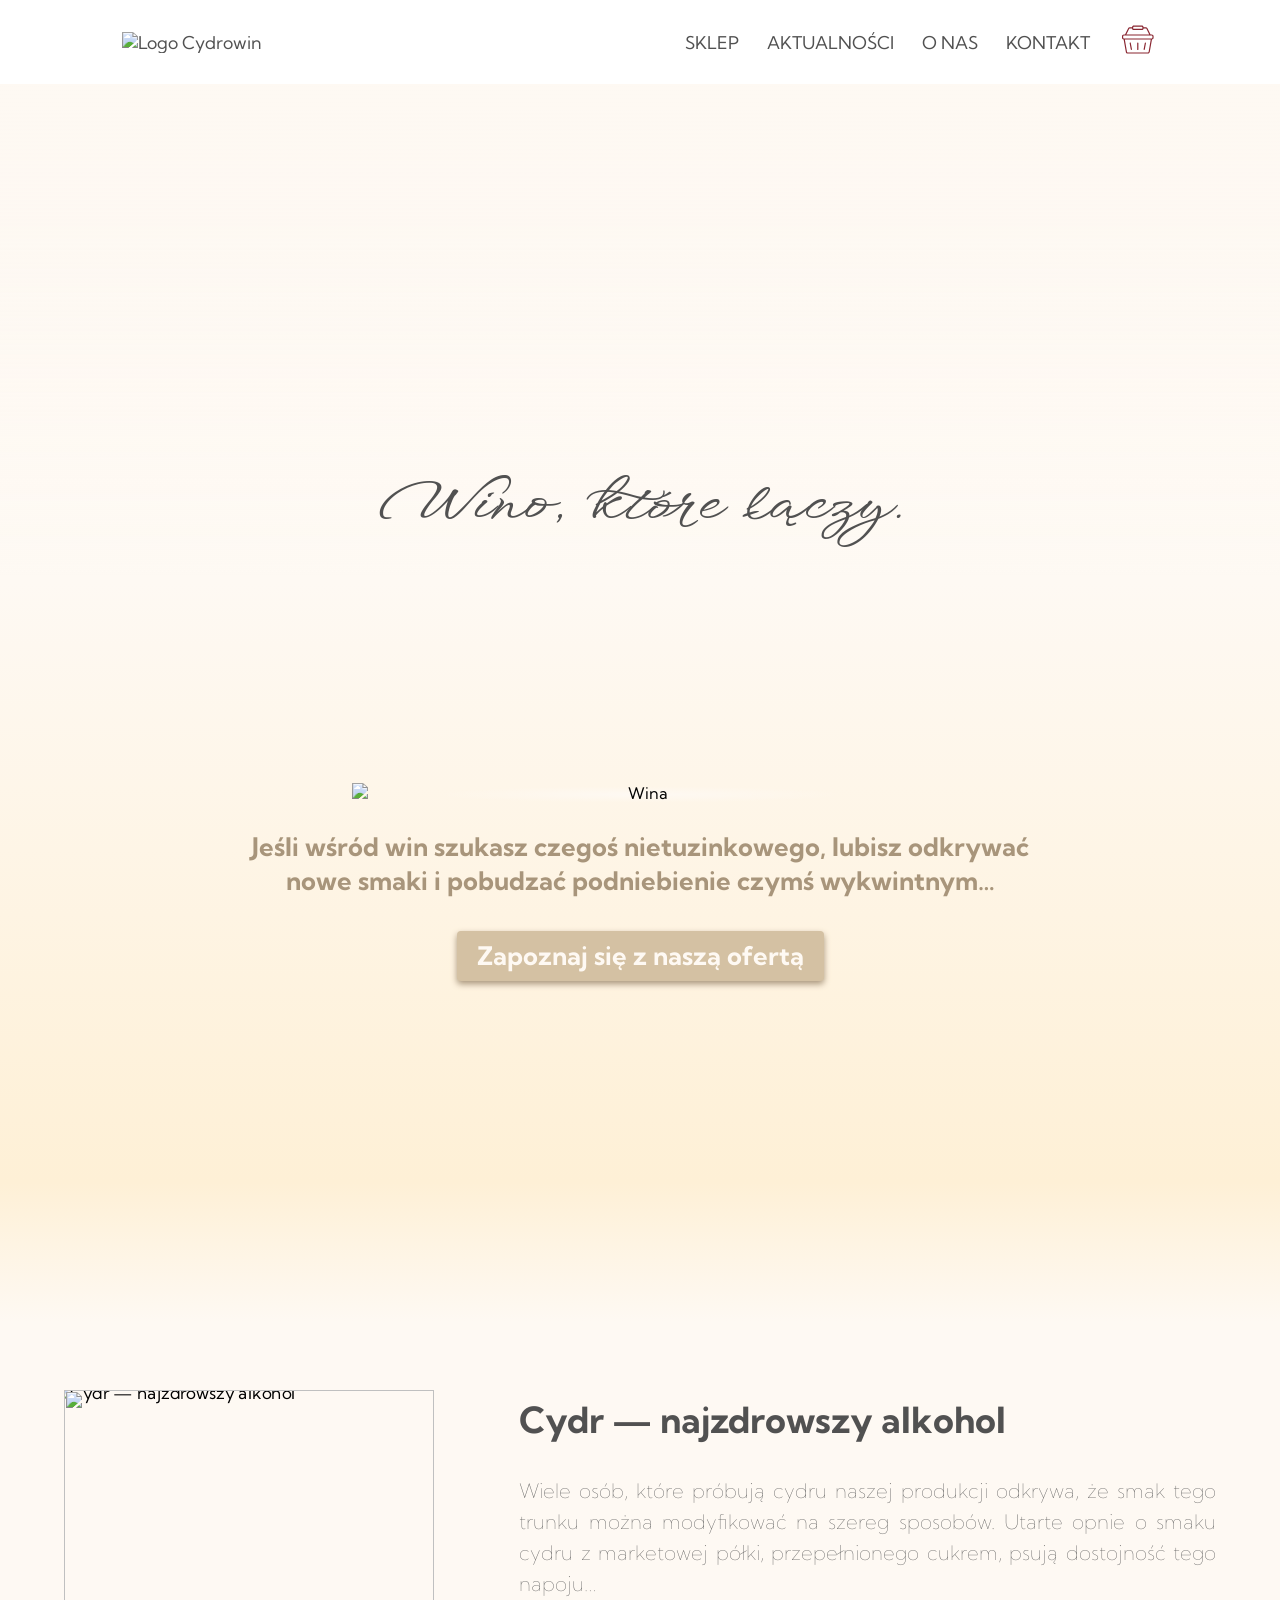
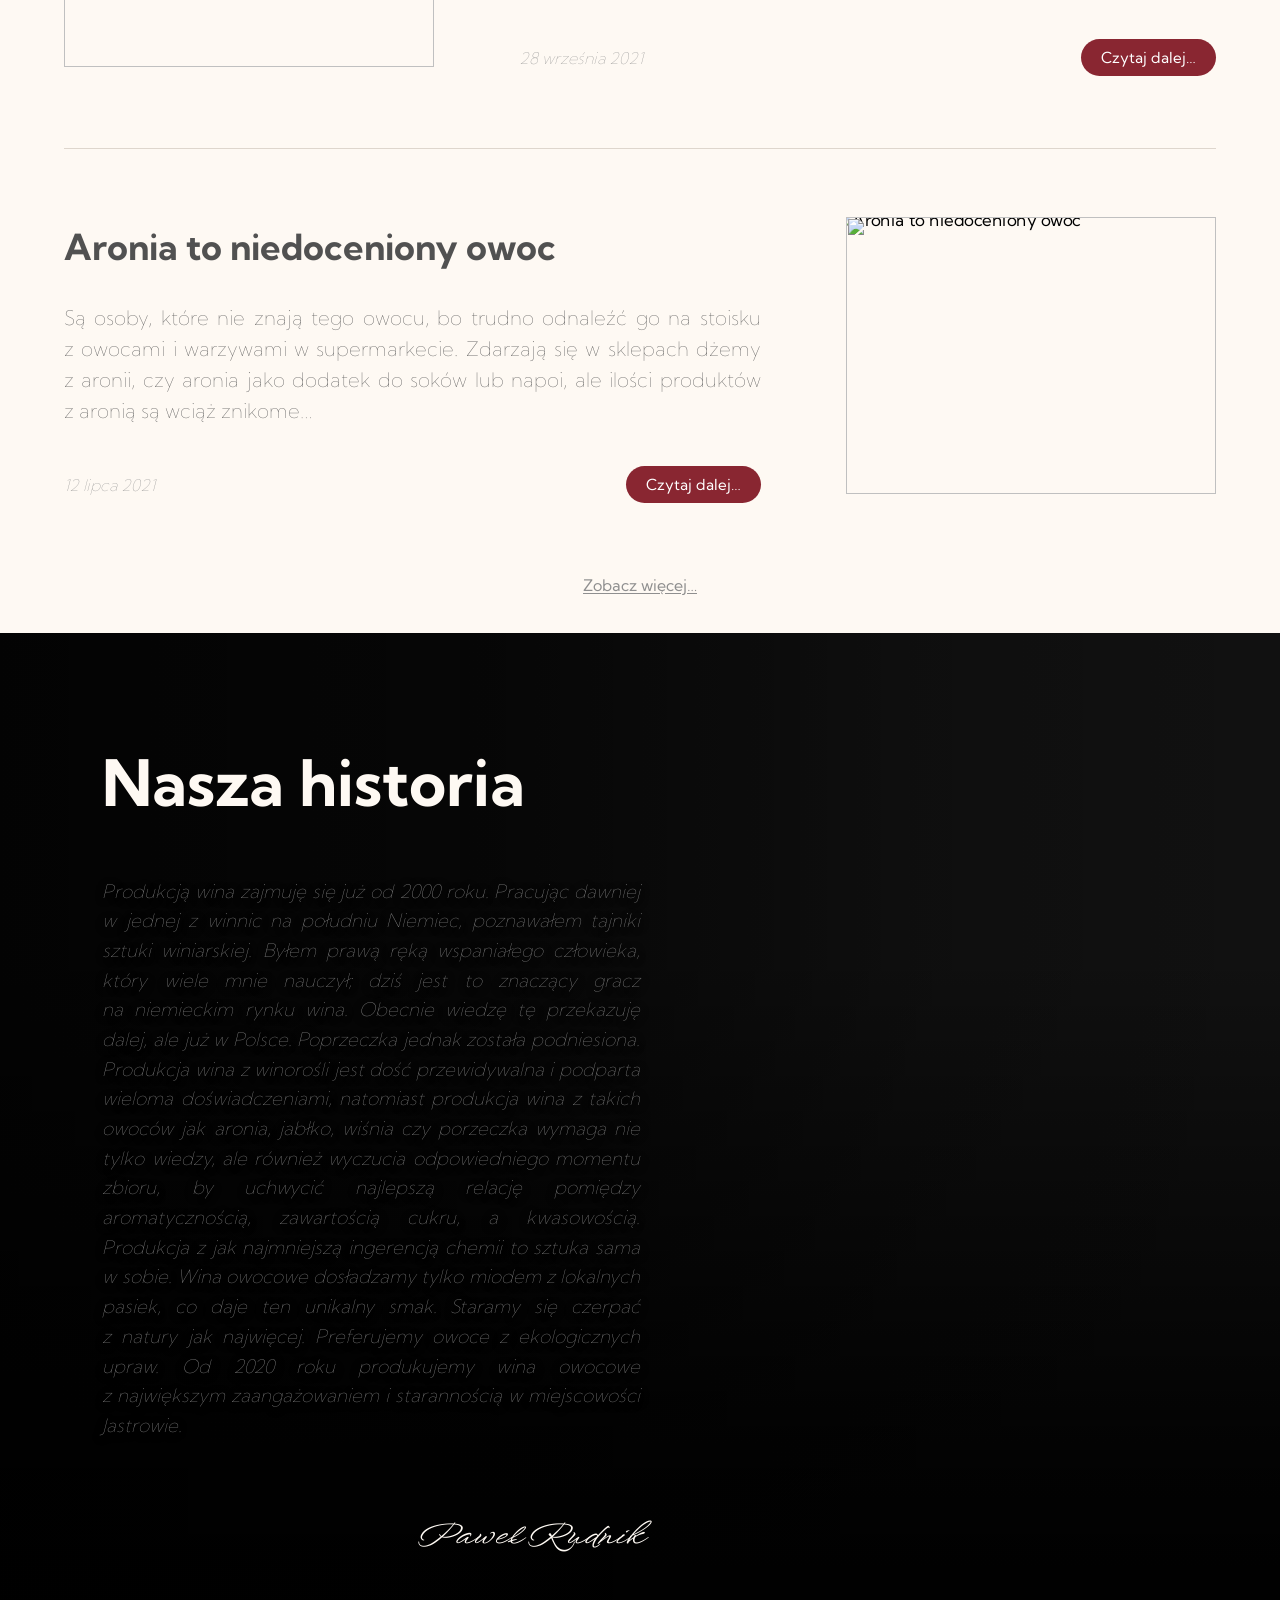
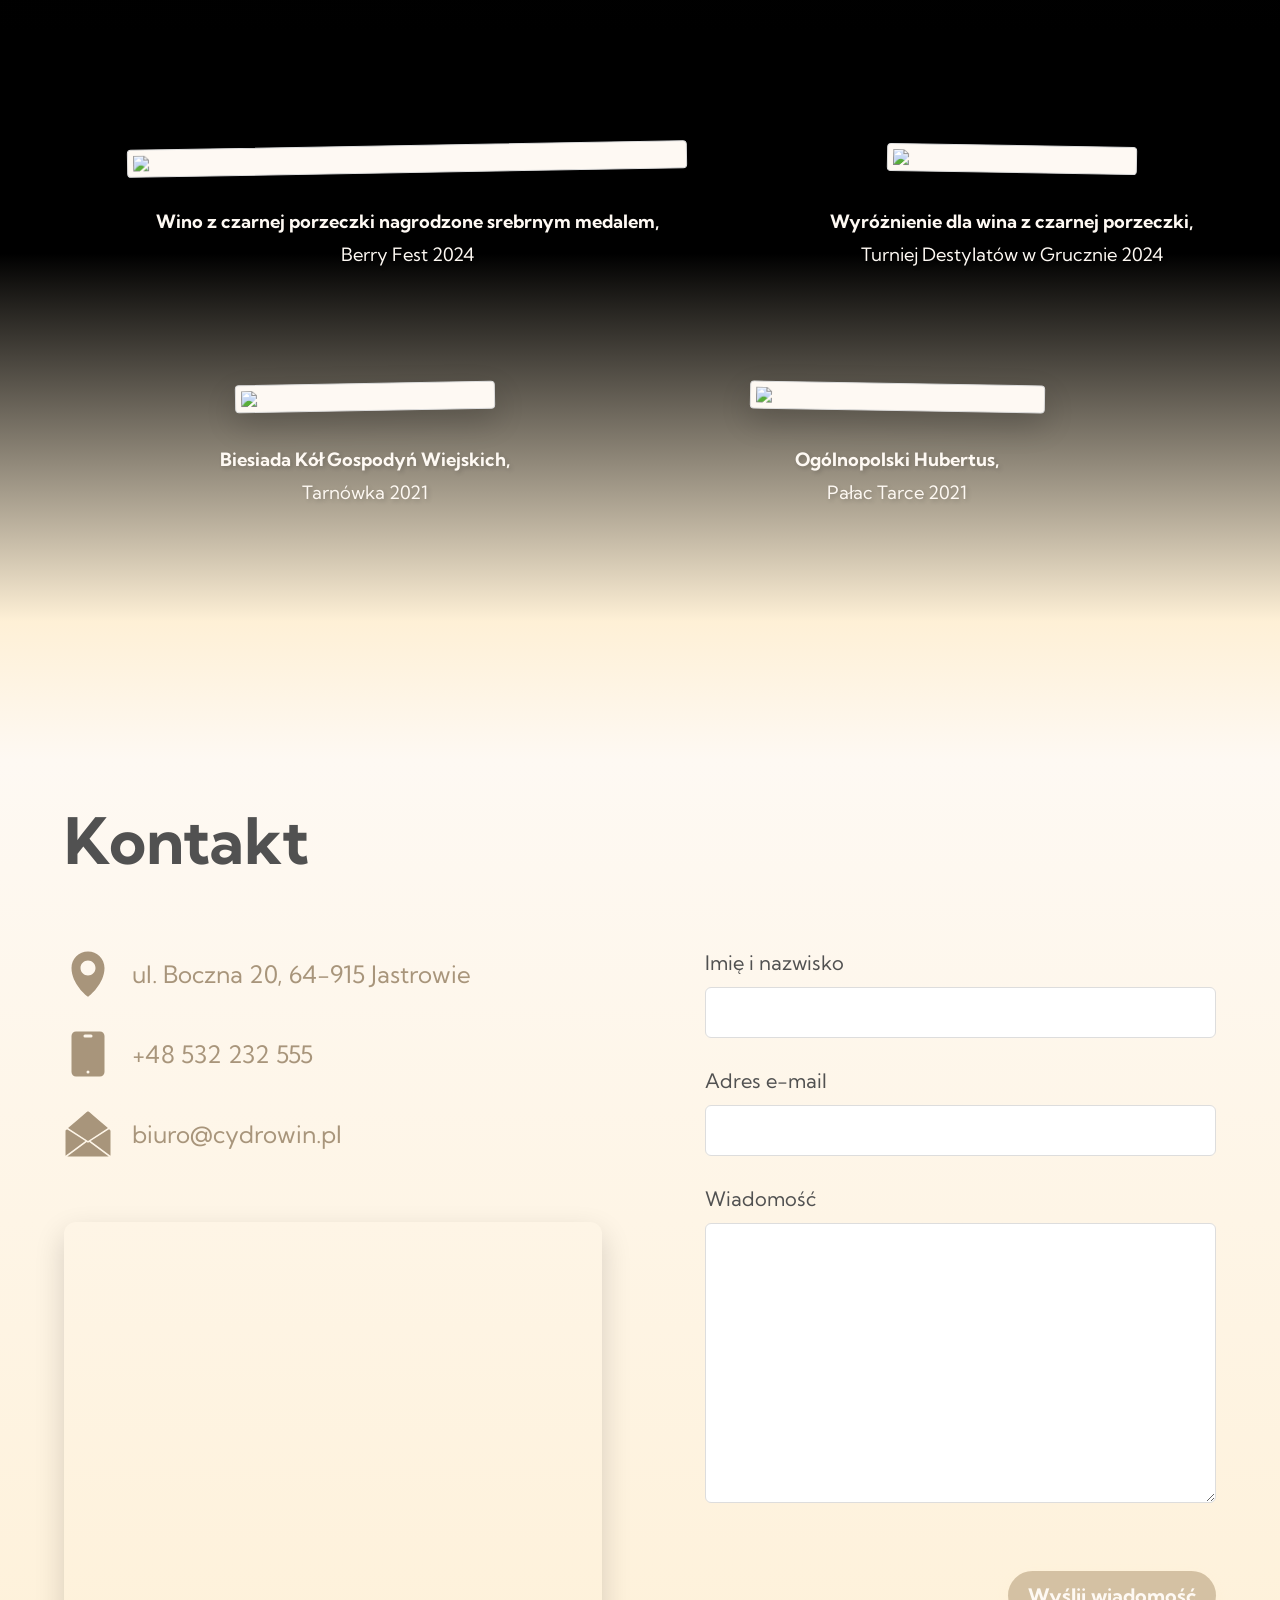
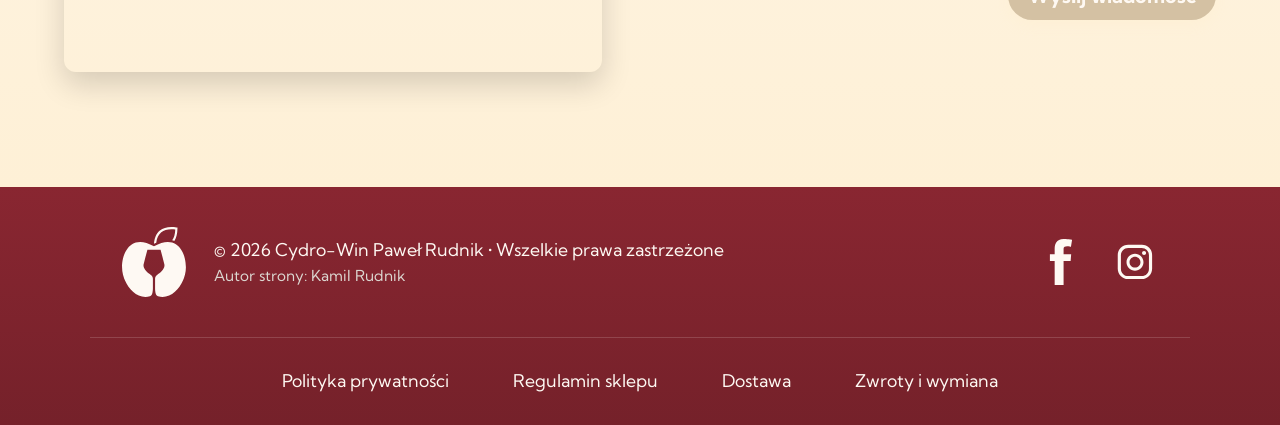
==== index.html @ 2420874f "Poprawa widoczności płynnych przejść pomiędzy zdjęciami na innych przeglądarkach." ====
<!doctype html>
<html lang="pl">

<head>
    <meta charset="utf-8">
    <meta name="viewport" content="width=device-width, initial-scale=1">
    <title>Cydrowin</title>
    <meta name="description"
        content="Rzemieślnicze wina owocowe i cydr produkowane lokalnie. Zapoznaj się z ofertą i zamów online.">
    <meta name="author" content="Kamil Rudnik">
    <meta name="keywords" content="wino, wina, cydr, owocowe, lokalne, rzemieślnicze, kraftowe">
    <meta property="og:title" content="Cydro-Win Paweł Rudnik">
    <meta property="og:description" content="Rzemieślnicze wina owocowe i cydr produkowane lokalnie.">
    <meta property="og:image" content="assets/logo-kolor.jpg">
    <link rel="icon" href="assets/symbol-kolor.png">
    <link rel="preload" as="image" href="assets/pszczolka.jpg" fetchpriority="high">
    <link rel="preload" as="image" href="assets/szef.jpg">
    <link rel="preload" as="image" href="assets/jablka.jpg">
    <link rel="preload" as="image" href="assets/beczka.jpg">
    <link rel="preload" as="image" href="assets/sad.jpg">
    <link rel="stylesheet" href="style.css">
    <link rel="stylesheet" href="https://fonts.googleapis.com/css?family=Kumbh Sans">
    <link rel="stylesheet" href="https://fonts.googleapis.com/css2?family=WindSong:wght@400;500&display=swap">
</head>

<body>
    <header>
        <div class="container header-inner">
            <div class="brand">
                <a href="index.html">
                    <img src="assets/logo-kolor.png" alt="Logo Cydrowin" height="75" style="padding-inline: 2rem">
                </a>
            </div>

            <nav id="main-nav">
                <ul>
                    <li><a href="sklep.html">SKLEP</a></li>
                    <li><a href="#aktualnosci">AKTUALNOŚCI</a></li>
                    <li><a href="#o-nas">O NAS</a></li>
                    <li><a href="#kontakt">KONTAKT</a></li>
                    <li>
                        <svg class="basket" xmlns="http://www.w3.org/2000/svg" viewBox="0 0 100 100">
                            <path
                                d="M86 40.5C86 39.6716 85.3284 39 84.5 39H14.5C13.6716 39 13 39.6716 13 40.5V44.5C13 45.3284 13.6716 46 14.5 46H84.5C85.3284 46 86 45.3284 86 44.5V40.5ZM22.54 79.7607L22.5693 79.8926C22.7446 80.5405 23.3343 80.9998 24.0166 81H74.9834C75.7111 80.9998 76.3334 80.4774 76.46 79.7607L81.8887 49H17.1113L22.54 79.7607ZM30.2236 56.0254C30.9869 55.8823 31.7236 56.345 31.9385 57.0742L31.9746 57.2236L34.9746 73.2236L34.9951 73.376C35.0589 74.1335 34.5396 74.8315 33.7764 74.9746C33.0131 75.1177 32.2764 74.655 32.0615 73.9258L32.0254 73.7764L29.0254 57.7764L29.0049 57.624C28.9411 56.8665 29.4604 56.1685 30.2236 56.0254ZM48 73.5V57.5C48 56.6716 48.6716 56 49.5 56C50.3284 56 51 56.6716 51 57.5V73.5C51 74.3284 50.3284 75 49.5 75C48.6716 75 48 74.3284 48 73.5ZM67.0254 57.2236C67.1781 56.4094 67.9622 55.8728 68.7764 56.0254C69.5906 56.1781 70.1272 56.9622 69.9746 57.7764L66.9746 73.7764C66.8219 74.5906 66.0378 75.1272 65.2236 74.9746C64.4094 74.8219 63.8728 74.0378 64.0254 73.2236L67.0254 57.2236ZM29.3545 21C28.8575 21 28.3975 21.2458 28.1201 21.6475L28.0127 21.8291L20.9277 36H78.0723L70.9873 21.8291C70.7332 21.321 70.2136 21 69.6455 21H63.9717C63.7229 23.2499 61.8162 25 59.5 25H39.5C37.1838 25 35.2771 23.2499 35.0283 21H29.3545ZM39.5 17C38.6716 17 38 17.6716 38 18.5V20.5C38 21.3284 38.6716 22 39.5 22H59.5C60.3284 22 61 21.3284 61 20.5V18.5C61 17.6716 60.3284 17 59.5 17H39.5ZM89 44.5C89 46.8373 87.2179 48.757 84.9385 48.9775L79.415 80.2822C79.0355 82.4324 77.1668 83.9998 74.9834 84H24.0166C21.9012 83.9998 20.0815 82.5285 19.625 80.4814L19.585 80.2822L14.0605 48.9775C11.7816 48.7566 10 46.837 10 44.5V40.5C10 38.0147 12.0147 36 14.5 36H17.5723L25.3291 20.4873L25.4814 20.208C26.287 18.8462 27.7567 18 29.3545 18H35.0283C35.2771 15.7501 37.1838 14 39.5 14H59.5C61.8162 14 63.7229 15.7501 63.9717 18H69.6455C71.3499 18 72.9086 18.9629 73.6709 20.4873L81.4277 36H84.5C86.9853 36 89 38.0147 89 40.5V44.5Z">
                            </path>
                        </svg>
                    </li>
                </ul>
            </nav>
        </div>
    </header>

    <main>
        <div class="hero">
            <div class="hero-image" aria-hidden="true">
                <div class="hero-slide hero-slide--bee"></div>
                <div class="hero-slide hero-slide--maker"></div>
                <div class="hero-slide hero-slide--apples"></div>
                <div class="hero-slide hero-slide--barrel"></div>
                <div class="hero-slide hero-slide--orchard"></div>
            </div>
            <div class="hero-symbol-cutout" aria-hidden="true">
                <div class="hero-slide hero-slide--bee"></div>
                <div class="hero-slide hero-slide--maker"></div>
                <div class="hero-slide hero-slide--apples"></div>
                <div class="hero-slide hero-slide--barrel"></div>
                <div class="hero-slide hero-slide--orchard"></div>
            </div>
            <h1>Wino, które łączy.</h1>
        </div>
        <section class="start" aria-label="Zaproszenie do sklepu">
            <div class="start-content">
                <img src="assets/wina.png" alt="Wina" height="288">
                <h1>Jeśli wśród win szukasz czegoś nietuzinkowego, lubisz odkrywać nowe smaki i&nbsp;pobudzać
                    podniebienie czymś wykwintnym…</h1>
                <a href="sklep.html" class="button"><strong><span>Zapoznaj się</span> <span
                            class="start-button-line">z&nbsp;naszą ofertą</span></strong></a>
            </div>
        </section>
        <div class="transition"></div>
        <section class="news" id="aktualnosci">
            <div class="news-list">
                <article class="news-card">
                    <div class="news-card__media">
                        <img class="news-card__frame" src="assets/jablko_ramka.png" alt="">
                        <img class="news-card__image" src="assets/jablko.jpg" alt="Cydr — najzdrowszy alkohol">
                    </div>
                    <div class="news-card__body">
                        <div class="news-card__copy">
                            <h2>Cydr — najzdrowszy alkohol</h2>
                            <p>Wiele osób, które próbują cydru naszej produkcji odkrywa, że&nbsp;smak tego trunku można
                                modyfikować na&nbsp;szereg sposobów. Utarte opnie o&nbsp;smaku cydru z&nbsp;marketowej
                                półki,
                                przepełnionego cukrem, psują dostojność tego napoju…</p>
                        </div>
                        <div class="news-card__footer">
                            <time datetime="2021-09-28">28 września 2021</time>
                            <button class="button news-card__button" type="button">Czytaj dalej…</button>
                        </div>
                    </div>
                </article>

                <hr class="news-separator">

                <article class="news-card news-card--reverse">
                    <div class="news-card__media">
                        <img class="news-card__frame" src="assets/aronia_ramka.png" alt="">
                        <img class="news-card__image" src="assets/aronia.jpg" alt="Aronia to niedoceniony owoc">
                    </div>
                    <div class="news-card__body">
                        <div class="news-card__copy">
                            <h2>Aronia to niedoceniony owoc</h2>
                            <p>Są osoby, które nie znają tego owocu, bo&nbsp;trudno odnaleźć go na&nbsp;stoisku
                                z&nbsp;owocami
                                i&nbsp;warzywami w&nbsp;supermarkecie. Zdarzają się w&nbsp;sklepach dżemy z&nbsp;aronii,
                                czy&nbsp;aronia jako
                                dodatek do&nbsp;soków lub&nbsp;napoi, ale ilości produktów z&nbsp;aronią są wciąż
                                znikome…
                            </p>
                        </div>
                        <div class="news-card__footer">
                            <time datetime="2021-07-12">12 lipca 2021</time>
                            <button class="button news-card__button" type="button">Czytaj dalej…</button>
                        </div>
                    </div>
                </article>
            </div>
            <div class="seeMore">
                <a href="#aktualnosci">Zobacz więcej…</a>
            </div>
        </section>
        <section class="about" id="o-nas">
            <div class="about-image"></div>
            <div class="gradient"></div>
            <div class="about-content-frame">
                <div class="about-content">
                    <h1>Nasza historia</h1>
                    <p class="story">Produkcją wina zajmuję się już od&nbsp;2000 roku. Pracując dawniej w&nbsp;jednej
                        z&nbsp;winnic na&nbsp;południu Niemiec, poznawałem tajniki sztuki winiarskiej. Byłem prawą
                        ręką wspaniałego człowieka, który wiele mnie nauczył; dziś jest to&nbsp;znaczący gracz
                        na&nbsp;niemieckim rynku wina. Obecnie wiedzę&nbsp;tę przekazuję dalej, ale już
                        w&nbsp;Polsce. Poprzeczka jednak została podniesiona. Produkcja wina z&nbsp;winorośli jest
                        dość
                        przewidywalna
                        i&nbsp;podparta wieloma doświadczeniami, natomiast produkcja wina z&nbsp;takich owoców jak
                        aronia, jabłko,
                        wiśnia czy
                        porzeczka wymaga nie tylko wiedzy, ale również wyczucia odpowiedniego momentu zbioru, by
                        uchwycić najlepszą
                        relację pomiędzy aromatycznością, zawartością cukru, a&nbsp;kwasowością. Produkcja z&nbsp;jak
                        najmniejszą
                        ingerencją chemii to&nbsp;sztuka sama w&nbsp;sobie. Wina owocowe dosładzamy tylko miodem
                        z&nbsp;lokalnych pasiek,
                        co
                        daje ten unikalny smak. Staramy się czerpać z&nbsp;natury jak&nbsp;najwięcej. Preferujemy owoce
                        z&nbsp;ekologicznych
                        upraw. Od&nbsp;2020 roku produkujemy wina owocowe z&nbsp;największym zaangażowaniem
                        i&nbsp;starannością
                        w&nbsp;miejscowości
                        Jastrowie.</p>
                    <p class="signature">Paweł Rudnik</p>
                </div>
            </div>
        </section>
        <section class="gallery">
            <div class="pair-of-photos" style="max-width: 1375px">
                <div class="described-photo reveal-up">
                    <img class="photo left-photo" src="assets/srebro.jpg">
                    <p class="description"><b>Wino z&nbsp;czarnej porzeczki nagrodzone srebrnym medalem,</b> </br>Berry
                        Fest
                        2024</p>
                </div>
                <div class="described-photo reveal-up">
                    <img class="photo right-photo" src="assets/wyroznienie.jpg">
                    <p class="description"><b>Wyróżnienie dla wina z&nbsp;czarnej porzeczki,</b> </br>Turniej Destylatów
                        w&nbsp;Grucznie 2024</p>
                </div>
            </div>
            <div class="pair-of-photos" style="max-width: 1000px">
                <div class="described-photo reveal-up">
                    <img class="photo left-photo" src="assets/tarnowka.jpg">
                    <p class="description"><b>Biesiada Kół Gospodyń Wiejskich,</b> </br>Tarnówka 2021</p>
                </div>
                <div class="described-photo reveal-up">
                    <img class="photo right-photo" src="assets/tarce.jpg">
                    <p class="description"><b>Ogólnopolski Hubertus,</b> </br>Pałac Tarce 2021</p>
                </div>
            </div>
        </section>
        <div class="transition"></div>
        <section class="contact" id="kontakt">
            <div class="contact-inner">
                <h1>Kontakt</h1>
                <div class="contact-content">
                    <div class="informations contact-details">
                        <div class="information">
                            <svg class="contact-icon" width="48px" height="48px" viewBox="0 0 8.4666669 8.4666669">
                                <g transform="translate(0,-288.53332)">
                                    <path fill="currentColor"
                                        d="m 15.996094,0.99609375 c -6.0632836,0 -10.9980445,4.93673065 -10.9980471,11.00000025 -3.8e-6,10.668737 10.3789061,18.779297 10.3789061,18.779297 0.364612,0.290384 0.881482,0.290384 1.246094,0 0,0 10.380882,-8.11056 10.380859,-18.779297 C 27.003893,5.9328244 22.059377,0.99609375 15.996094,0.99609375 Z m 0,6.00195315 c 2.749573,0 5.00585,2.2484784 5.005859,4.9980471 C 21.001971,14.7457 18.745685,17 15.996094,17 c -2.749591,0 -4.998064,-2.2543 -4.998047,-5.003906 9e-6,-2.7495687 2.248474,-4.9980471 4.998047,-4.9980471 z"
                                        transform="matrix(0.26458333,0,0,0.26458333,0,288.53332)">
                                    </path>
                                </g>
                            </svg>
                            <p>ul. Boczna 20, 64-915 Jastrowie</p>
                        </div>
                        <div class="information">
                            <svg class="contact-icon" width="48px" height="48px" viewBox="0 0 8.4666669 8.4666669">
                                <g transform="translate(0,-288.53332)">
                                    <path fill="currentColor"
                                        d="M 8 1 C 6.3552929 1 5 2.3553008 5 4 L 5 28 C 5 29.644699 6.3552929 31 8 31 L 24 31 C 25.644705 31 27 29.644699 27 28 L 27 4 C 27 2.3553008 25.644705 1 24 1 L 8 1 z M 14.003906 3 L 17.996094 3 A 1.000252 1.000252 0 1 1 17.996094 5 L 14.003906 5 A 1.000252 1.000252 0 1 1 14.003906 3 z M 16 27.005859 A 1.0000001 1.0000001 0 0 1 17 28.005859 A 1.0000001 1.0000001 0 0 1 16 29.005859 A 1.0000001 1.0000001 0 0 1 15 28.005859 A 1.0000001 1.0000001 0 0 1 16 27.005859 z"
                                        transform="matrix(0.26458333,0,0,0.26458333,0,288.53332)">
                                    </path>
                                </g>
                            </svg>
                            <p>+48 532 232 555</p>
                        </div>
                        <div class="information">
                            <svg class="contact-icon" width="48px" height="48px" viewBox="0 0 8.4666669 8.4666669"
                                xmlns="http://www.w3.org/2000/svg">
                                <g transform="translate(0,-288.53332)">
                                    <path fill="currentColor"
                                        d="M 1.9707031,13 C 1.4299152,13.015903 0.99982032,13.458978 1,14 L 1.0117187,30.523438 14.25,20.685547 2.5410156,13.158203 C 2.3712265,13.049137 2.1724146,12.993988 1.9707031,13 Z M 29.970703,13 C 29.788919,13.0052 29.612,13.05992 29.458984,13.158203 L 17.75,20.685547 31,30.523438 V 14 c 1.84e-4,-0.563907 -0.465631,-1.016463 -1.029297,-1 z M 15.146484,21.261719 2.1660156,31 H 29.832031 L 16.849609,21.265625 16,21.810547 Z"
                                        transform="matrix(0.26458333,0,0,0.26458333,0,288.53332)" />
                                    <path fill="currentColor"
                                        d="M 15.986328 1.0039062 C 15.751643 1.0080638 15.52191 1.0908076 15.347656 1.2402344 L 2.7089844 12.078125 L 16 20.623047 L 29.291016 12.078125 L 16.654297 1.2402344 C 16.460649 1.0741774 16.221013 0.99974869 15.986328 1.0039062 z"
                                        transform="matrix(0.26458333,0,0,0.26458333,0,288.53332)" />
                                </g>
                            </svg>
                            <p>biuro@cydrowin.pl</p>
                        </div>
                        <section class="contact-form">
                            <div class="map">
                                <iframe
                                    src="https://www.google.com/maps/embed?pb=!1m18!1m12!1m3!1d9509.908579330227!2d16.82267042744646!3d53.42417642484998!2m3!1f0!2f0!3f0!3m2!1i1024!2i768!4f13.1!3m3!1m2!1s0x4703d79f1374a7e1%3A0x80bd596307006a66!2sCydro-Win%20Pawe%C5%82%20Rudnik!5e0!3m2!1spl!2spl!4v1778421613093!5m2!1spl!2spl"
                                    allowfullscreen="" loading="lazy"
                                    referrerpolicy="no-referrer-when-downgrade"></iframe>
                            </div>
                        </section>
                    </div>
                    <div class="quick-message">
                        <form id="contact-form" action="#" method="post">
                            <label>
                                <p>Imię i nazwisko</p>
                                <input type="text" name="name">
                            </label>
                            <label>
                                <p>Adres e-mail</p>
                                <input type="email" name="email">
                            </label>
                            <label>
                                <p>Wiadomość</p>
                                <textarea name="message" rows="8"></textarea>
                            </label>
                            <button type="submit"><strong>Wyślij wiadomość</strong></button>
                        </form>
                    </div>
                </div>
            </div>
        </section>
    </main>

    <footer>
        <div class="container footer-main">
            <div class="footer-brand">
                <svg class="cydrowin-symbol" width="53px" height="58px" viewBox="0 0 376 412"
                    xmlns="http://www.w3.org/2000/svg">
                    <path fill="currentColor"
                        d="M 1587.65,32.8242 C 2285.13,-152.836 2818.03,672.703 2818.03,1315.49 c 0,696.55 -427.85,1489.04 -1408.58,924.44 C 428.73,2804.53 0.878906,2012.04 0.878906,1315.49 0.878906,672.621 533.902,-153.047 1231.48,32.8906 1353.44,64.3047 1361.21,299.566 1361.21,395.605 v 412.696 c 0,76.594 -26.76,124.625 -90.02,168.933 -132.94,93.126 -365.405,271.586 -318.135,467.616 51.555,213.99 108.535,426.43 166.555,638.42 193.23,0 386.44,0 579.66,0 58.02,-211.99 115.02,-424.43 166.56,-638.42 47.27,-196.03 -185.2,-374.49 -318.14,-467.616 -63.25,-44.308 -90.02,-92.339 -90.02,-168.933 V 395.605 c 0,-95.796 7.79,-331.8081 129.98,-362.7808 z M 2210.99,2503.13 c 84.67,115.18 130.41,274.37 137.75,476.91 -270.96,32.54 -477.42,-8.1 -618.09,-123.31 -118.99,-97.44 -193.22,-250.24 -222.02,-459.16 -32.49,-15.27 -68.36,-33.57 -102,-51.84 22.15,220.36 85.53,439.44 263.39,585.11 169.54,138.86 414.76,184.37 734.14,138.32 l 41.39,-5.97 -0.41,-41.74 c -2.3,-228.86 -48.46,-412.06 -139.09,-548.96 -30.54,12.19 -62.22,22.46 -95.06,30.64"
                        transform="matrix(0.13333333,0,0,-0.13333333,0,412)" />
                </svg>
                <div class="cydrowin-text">
                    <p>© 2026 Cydro-Win Paweł Rudnik • Wszelkie prawa zastrzeżone</p>
                    <small>Autor strony: Kamil Rudnik</small>
                </div>
            </div>
            <div class="footer-social">
                <div class="media-icon-field">
                    <a href="https://facebook.com/cydrowin" target="_blank">
                        <svg class="media-icon" width="36px" height="36px" viewBox="-337 273 123.5 256"
                            xmlns="http://www.w3.org/2000/svg">
                            <path fill="currentColor"
                                d="M-260.9,327.8c0-10.3,9.2-14,19.5-14c10.3,0,21.3,3.2,21.3,3.2l6.6-39.2c0,0-14-4.8-47.4-4.8c-20.5,0-32.4,7.8-41.1,19.3c-8.2,10.9-8.5,28.4-8.5,39.7v25.7H-337V396h26.5v133h49.6V396h39.3l2.9-38.3h-42.2V327.8z" />
                        </svg>
                    </a>
                </div>
                <div class="media-icon-field">
                    <a href="https://instagram.com/cydrowin" target="_blank">
                        <svg class="media-icon" width="46px" height="46px" viewBox="0 0 32 32"
                            xmlns="http://www.w3.org/2000/svg">
                            <path fill="currentColor"
                                d="M22.3,8.4c-0.8,0-1.4,0.6-1.4,1.4c0,0.8,0.6,1.4,1.4,1.4c0.8,0,1.4-0.6,1.4-1.4C23.7,9,23.1,8.4,22.3,8.4z" />
                            <path fill="currentColor"
                                d="M16,10.2c-3.3,0-5.9,2.7-5.9,5.9s2.7,5.9,5.9,5.9s5.9-2.7,5.9-5.9S19.3,10.2,16,10.2z M16,19.9c-2.1,0-3.8-1.7-3.8-3.8c0-2.1,1.7-3.8,3.8-3.8c2.1,0,3.8,1.7,3.8,3.8C19.8,18.2,18.1,19.9,16,19.9z" />
                            <path fill="currentColor"
                                d="M20.8,4h-9.5C7.2,4,4,7.2,4,11.2v9.5c0,4,3.2,7.2,7.2,7.2h9.5c4,0,7.2-3.2,7.2-7.2v-9.5C28,7.2,24.8,4,20.8,4z M25.7,20.8c0,2.7-2.2,5-5,5h-9.5c-2.7,0-5-2.2-5-5v-9.5c0-2.7,2.2-5,5-5h9.5c2.7,0,5,2.2,5,5V20.8z" />
                        </svg>
                    </a>
                </div>
            </div>
        </div>
        <nav class="container footer-subpages" aria-label="Linki w stopce">
            <a href="#polityka-prywatnosci">
                <p>Polityka prywatności</p>
            </a>
            <a href="#regulamin-sklepu">
                <p>Regulamin sklepu</p>
            </a>
            <a href="#dostawa">
                <p>Dostawa</p>
            </a>
            <a href="#zwroty-i-wymiana">
                <p>Zwroty i wymiana</p>
            </a>
        </nav>
    </footer>

    <script src="script.js"></script>
</body>

</html>
---- style.css ----
:root {
  --brand: #892631;
  --brandDrk: #75212a;
  --bg: #fef9f3;
  --bgDrk: #fef0d6ff;
  --text: #515151;
  --accentDrk: #a8957b;
  --accent: #d4c1a3;
  --muted: #8f8f8f;
  --container: 1100px;
}

html {
  scroll-behavior: smooth;
  overflow-x: hidden;
}

@media (prefers-reduced-motion: reduce) {
  html {
    scroll-behavior: auto;
  }
}

body {
  margin: 0;
  font-family: 'Kumbh Sans', sans-serif;
  background: var(--bg);
  overflow-x: hidden;
}

a {
  color: var(--text);
  text-decoration: none
}

.container {
  max-width: var(--container);
  margin: 0 auto;
}

header {
  background: white;
}

.header-inner {
  display: flex;
  align-items: center;
  justify-content: space-between;
  padding: 1.25rem 0;
  font-size: 1.1rem;
}

nav {
  display: block
}

nav ul {
  list-style: none;
  margin: 0;
  padding-inline: 2rem;
  display: flex;
  gap: 1.75rem;
  align-items: center;
}

#main-nav a {
  color: var(--text);
  transition: color 0.3s ease;
}

#main-nav a:hover {
  color: var(--brand);
}

.basket {
  height: 40px;
  fill: var(--brand)
}

@media (max-width: 1000px) {
  .header-inner {
    justify-content: center;
  }

  #main-nav {
    display: none;
  }
}

.hero {
  --hero-parallax-y: 0px;
  --hero-parallax-bleed: 90px;
  --hero-title-size: 3.75rem;
  --hero-title-bottom: 45px;
  --hero-title-inline-gap: clamp(1.5rem, 8vw, 5rem);
  position: relative;
  width: 100%;
  height: 500px;
  overflow: hidden;
  isolation: isolate;
  background: var(--bg);
}

.hero-image,
.hero-symbol-cutout {
  position: absolute;
  top: calc(-1 * var(--hero-parallax-bleed));
  right: 0;
  bottom: calc(-1 * var(--hero-parallax-bleed));
  left: 0;
}

.hero-image {
  z-index: 0;
}

.hero-symbol-cutout {
  z-index: 2;
  pointer-events: none;
  -webkit-mask-image: url("assets/symbol-kolor.png");
  -webkit-mask-repeat: no-repeat;
  -webkit-mask-position: center calc(37.5% + 22.5px);
  -webkit-mask-size: 250px;

  mask-image: url("assets/symbol-kolor.png");
  mask-repeat: no-repeat;
  mask-position: center calc(37.5% + 22.5px);
  mask-size: 250px;
}

.hero-slide {
  position: absolute;
  inset: 0;
  opacity: 0;
  background: center calc(60% + var(--hero-parallax-y)) / cover no-repeat;
  animation: hero-slide-fade 25s ease-in-out infinite;
  will-change: opacity;
}

.hero-slide--bee {
  opacity: 1;
  background-image: url("assets/pszczolka.jpg");
  animation-delay: 0s;
}

.hero-slide--maker {
  background-image: url("assets/szef.jpg");
  animation-delay: -20s;
}

.hero-slide--apples {
  background-image: url("assets/jablka.jpg");
  animation-delay: -15s;
}

.hero-slide--barrel {
  background-image: url("assets/beczka.jpg");
  animation-delay: -10s;
}

.hero-slide--orchard {
  background-image: url("assets/sad.jpg");
  animation-delay: -5s;
}

.hero::after {
  content: "";
  position: absolute;
  inset: 0 0 -3px;
  z-index: 1;
  pointer-events: none;
  background: linear-gradient(to bottom,
      rgba(254, 249, 243, 0) 0%,
      rgba(254, 249, 243, 0.16) 32%,
      rgba(254, 249, 243, 0.72) 68%,
      var(--bg) calc(100% - 12px),
      var(--bg) 100%);
}

.hero h1 {
  position: absolute;
  right: 0;
  bottom: var(--hero-title-bottom);
  left: 0;
  z-index: 3;
  box-sizing: border-box;
  padding-inline: var(--hero-title-inline-gap);

  font-family: "WindSong", cursive;
  font-weight: 500;
  font-style: normal;
  font-size: var(--hero-title-size);
  line-height: 1.1;
  white-space: nowrap;

  margin: 0;
  text-align: center;
  color: var(--text);
}

@keyframes hero-slide-fade {
  0%,
  16% {
    opacity: 1;
  }

  20%,
  96% {
    opacity: 0;
  }

  100% {
    opacity: 1;
  }
}

.start {
  display: flex;
  flex-direction: column;
  align-items: center;
  justify-content: center;
  position: relative;
  z-index: 1;
  box-sizing: border-box;
  margin-top: -2px;
  padding-inline: clamp(0.25rem, 5vw, 3rem);
  background-image: linear-gradient(to bottom, var(--bg), var(--bgDrk));
  height: 600px;
  text-align: center;
}

.start-content {
  width: 100%;
  max-width: 800px;
  min-width: 0;
  box-sizing: border-box;
  margin: 0 auto;
}

.start img {
  display: block;
  width: min(90%, 575.8px);
  max-width: 90%;
  height: auto;
  margin: 0 auto;
  padding-bottom: 0.2rem;

  background: radial-gradient(ellipse, var(--bg) 0%, transparent 50%);
}

.start h1 {
  font-size: 1.6rem;
  line-height: 1.35;
  margin: 1.5rem auto 2rem;
  color: var(--accentDrk);
  text-align: center;
}

.button {
  font-family: 'Kumbh Sans', sans-serif;
  font-size: 1.6rem;
  padding: 10px 20px;
  border: none;
  border-radius: 4px;
  background: var(--accent);
  color: var(--bg);
  transition: background-color 0.3s ease;
}

.button:hover {
  background-color: var(--accentDrk)
}

.start .button {
  display: inline-block;
  box-sizing: border-box;
  width: fit-content;
  max-width: 100%;
  padding: 10px clamp(0.9rem, 3.5vw, 20px);
  font-size: 1.6rem;
  line-height: 1.2;
  white-space: nowrap;
  box-shadow: 0 3px 6px var(--accentDrk);
}

.start .button strong {
  display: inline-block;
}

.start-button-line {
  display: inline;
}

@media (max-width: 450px) {
  .start .button {
    white-space: normal;
    overflow-wrap: normal;
    text-align: center;
  }

  .start-button-line {
    display: block;
    margin-top: 0.2rem;
    padding-inline: 0.5rem;
  }
}

.transition {
  height: 140px;
  background-image: linear-gradient(to top, var(--bg), var(--bgDrk));
}

.news {
  background: var(--bg);
  padding: 4rem clamp(1.5rem, 5vw, 5.875rem) 2.4rem;
}

.news-list {
  display: grid;
  gap: 4rem;
  max-width: 1712px;
  margin: 0 auto;
}

.news-card {
  display: grid;
  grid-template-columns: minmax(260px, 420px) minmax(0, 1fr);
  gap: clamp(1.8rem, 5vw, 2.2rem);
  align-items: center;
}

.news-card--reverse {
  grid-template-columns: minmax(0, 1fr) minmax(260px, 420px);
}

.news-card--reverse .news-card__media {
  order: 2;
  justify-self: end;
}

.news-card--reverse .news-card__body {
  order: 1;
}

.news-card__media {
  position: relative;
  width: 100%;
  max-width: 370px;
  aspect-ratio: 4 / 3;
  overflow: hidden;
  justify-self: start;

  margin-bottom: 0.8rem;
}

.news-card__image,
.news-card__frame {
  position: absolute;
  inset: 0;
  display: block;
  width: 100%;
  height: 100%;
  object-fit: cover;
}

.news-card__image {
  z-index: 1;
  transform: scale(1.06);
  transition: transform 0.5s ease;
}

.news-card__frame {
  z-index: 2;
  pointer-events: none;
}

.news-card__media:hover .news-card__image {
  transform: scale(1.14);
}

.news-card__body {
  min-width: 0;
  display: flex;
  flex-direction: column;
  gap: 2rem;
}

.news-card__copy h2 {
  margin: 0.8rem 0 2.2rem;
  font-size: 2.25rem;
  line-height: 1.15;
  font-weight: 700;
  color: var(--text);
}

.news-card__copy p {
  margin: 0;
  font-size: 1.25rem;
  line-height: 1.55;
  font-weight: 100;
  color: var(--text);
  text-align: justify;
  hyphens: auto;
  overflow-wrap: break-word;
  word-break: normal;
}

.news-card__footer {
  display: flex;
  gap: 1rem;
  align-items: center;
  justify-content: space-between;
  flex-wrap: wrap;
}

.news-card__footer time {
  font-size: 1rem;
  font-style: italic;
  font-weight: 100;
  color: var(--muted);
  margin: 0.5rem 0;
}

.news-card__button {
  flex: 0 0 auto;
  margin: 0.5rem 0;
  padding: 0.55rem 1.25rem;
  border-radius: 999px;
  font-size: 0.95rem;
  color: white;
  background: var(--brand);
  white-space: nowrap;
}

.news-card__button:hover {
  background-color: var(--brandDrk);
}

.news-separator {
  width: 100%;
  height: 1px;
  margin: 0;
  border: none;
  background-color: #ded6cd;
}

.seeMore {
  display: flex;
  justify-content: center;
  align-items: center;
  margin-top: 4rem;
}

.seeMore a {
  text-align: center;
  text-decoration: underline;
  color: var(--muted);
  text-decoration-color: var(--muted);
  text-underline-offset: 2px;
}

@media (max-width: 1000px) {
  .news {
    padding: 3rem 1.5rem 2rem;
  }

  .news-list {
    gap: 3rem;
  }

  .news-card,
  .news-card--reverse {
    grid-template-columns: minmax(0, 1fr);
    gap: 1.5rem;
  }

  .news-card--reverse .news-card__media,
  .news-card--reverse .news-card__body {
    order: initial;
  }

  .news-card__media,
  .news-card--reverse .news-card__media {
    justify-self: center;
    max-width: min(100%, 420px);
  }

  .news-card__body {
    gap: 1.5rem;
  }
}

@media (max-width: 700px) {
  .news-card__copy h2 {
    font-size: 1.8rem;
  }

  .news-card__copy p {
    font-size: 1.125rem;
    text-align: left;
  }

  .news-card__footer {
    align-items: flex-start;
    flex-direction: column;
  }
}

.about {
  --about-parallax-y: 0px;
  --about-parallax-bleed: 90px;
  --about-content-frame: 1700px;
  position: relative;
  width: 100%;
  min-height: clamp(720px, 78vw, 1000px);
  padding: clamp(4rem, 9vw, 9rem) clamp(2rem, 8vw, 9.375rem) clamp(3.75rem, 12vw, 5rem);
  box-sizing: border-box;
  overflow: hidden;
  display: flex;
  flex-direction: column;
  justify-content: center;
  background: #111;
}

.about-image {
  position: absolute;
  top: calc(-1 * var(--about-parallax-bleed));
  right: 0;
  bottom: calc(-1 * var(--about-parallax-bleed));
  left: 0;
  z-index: 0;
  background-image: url("assets/szef3.jpg");
  background-repeat: no-repeat;
  background-size: cover;
  background-position: center calc(30% + var(--about-parallax-y, 0px));
}

.about-content-frame {
  position: relative;
  z-index: 2;
  width: min(100%, var(--about-content-frame));
  margin-inline: auto
}

.about-content {
  max-width: 50%;
}

.about .gradient {
  position: absolute;
  inset: 0;
  z-index: 1;
  pointer-events: none;
  background-image:
    linear-gradient(to right, rgba(0, 0, 0, 0.82) 0%, rgba(0, 0, 0, 0.64) 38%, rgba(0, 0, 0, 0.16) 72%, transparent 100%),
    linear-gradient(to top, black 0%, rgba(0, 0, 0, 0.84) 18%, transparent 68%);
}

.about h1 {
  font-size: clamp(2.4rem, 5vw, 4rem);
  line-height: 1.05;
  color: var(--bg);
  margin: 0 0 clamp(3.8rem, 3vw, 4.2rem);
}

.story {
  margin: 0;

  font-weight: 100;
  font-size: clamp(1rem, 1.45vw, 1.25rem);

  text-align: justify;
  hyphens: auto;
  overflow-wrap: break-word;
  word-break: normal;
  font-style: italic;
  line-height: 1.6;
  color: var(--muted);
  text-shadow: 0 2px 10px rgba(0, 0, 0, 0.875);
}

.signature {
  margin: clamp(5rem, 4vw, 9rem) 0 0;

  font-family: "WindSong", cursive;
  font-weight: 500;
  font-style: italic;
  font-size: clamp(1.5em, 5vw, 2rem);
  line-height: 1;

  text-align: end;
  color: var(--bg);
}

@media (max-width: 900px) {
  .about {
    min-height: auto;
    padding: 4rem 1.5rem 5rem;
  }

  .about-content {
    max-width: min(100%, 44rem);
  }

  .about-image {
    background-position: 57% calc(30% + var(--about-parallax-y, 0px));
  }

  .about h1 {
    margin-left: 0.75rem;
  }

  .about .gradient {
    background-image:
      linear-gradient(to right, rgba(0, 0, 0, 0.82) 0%, rgba(0, 0, 0, 0.64) 38%, rgba(0, 0, 0, 0.16) 72%, transparent 100%),
      linear-gradient(to top, black 0%, rgba(0, 0, 0, 0.84) 18%, transparent 68%),
      linear-gradient(to left, rgba(0, 0, 0, 0.375) 50%, transparent 100%);
  }

  .story {
    text-align: left;
    margin-left: 0.5rem;
    margin-right: 1.2rem;
  }

  .signature {
    margin-right: 1.6rem;
  }
}

.gallery {
  --gallery-inline-padding: clamp(1rem, 4vw, 4rem);
  --gallery-card-gap: clamp(6rem, 12vw, 9rem);
  --gallery-caption-gap: clamp(2rem, 3vw, 2.625rem);
  display: block;
  background-image: linear-gradient(to bottom, black 37.5%, var(--bgDrk));
  height: fit-content;
  box-sizing: border-box;
  padding-inline: var(--gallery-inline-padding);
  padding-bottom: 7rem
}

.pair-of-photos {
  display: flex;
  align-items: center;
  justify-content: space-between;
  column-gap: clamp(2rem, 7vw, 6rem);
  row-gap: 0;
  margin: 0 auto;
  flex-wrap: wrap;
}

.described-photo {
  --gallery-photo-min-width: 190px;
  --gallery-photo-fluid-width: 42vw;
  --gallery-photo-width: 320px;
  height: fit-content;
  width: min(100%, clamp(var(--gallery-photo-min-width), var(--gallery-photo-fluid-width), var(--gallery-photo-width)));
  max-width: calc(100vw - var(--gallery-inline-padding) - var(--gallery-inline-padding));
  margin-inline: auto;
  padding-top: var(--gallery-card-gap);
}

.pair-of-photos:nth-of-type(1) .described-photo:nth-child(1) {
  --gallery-photo-min-width: 280px;
  --gallery-photo-fluid-width: 72vw;
  --gallery-photo-width: 614px;
}

.pair-of-photos:nth-of-type(1) .described-photo:nth-child(2) {
  --gallery-photo-min-width: 190px;
  --gallery-photo-fluid-width: 40vw;
  --gallery-photo-width: 281px;
}

@media (min-width: 1120px) {
  .pair-of-photos:nth-of-type(1) .described-photo:nth-child(2) {
    translate: -1.25rem 0;
  }
}

@media (min-width: 1200px) {
  .pair-of-photos:nth-of-type(1) .described-photo:nth-child(2) {
    translate: -2.5rem 0;
  }
}

@media (min-width: 1280px) {
  .pair-of-photos:nth-of-type(1) .described-photo:nth-child(2) {
    translate: -4rem 0;
  }
}

.pair-of-photos:nth-of-type(2) .described-photo:nth-child(1) {
  --gallery-photo-min-width: 190px;
  --gallery-photo-fluid-width: 42vw;
  --gallery-photo-width: 287px;
}

.pair-of-photos:nth-of-type(2) .described-photo:nth-child(2) {
  --gallery-photo-min-width: 200px;
  --gallery-photo-fluid-width: 44vw;
  --gallery-photo-width: 325px;
}

.photo {
  display: block;
  width: 100%;
  height: auto;
  margin-inline: auto;
  margin-block: 0;
  border: 1px solid #ddd;
  border-radius: 4px;
  padding: 5px;
  background-color: var(--bg);
  box-shadow: 0 12px 30px rgba(0, 0, 0, 0.18);
  box-sizing: border-box;
}

.left-photo {
  rotate: -1deg;
}

.right-photo {
  rotate: 1deg;
}

.described-photo.reveal-up {
  opacity: 0;
  transform: translateY(60px);
  transition: opacity 1.75s ease, transform 1.75s ease;
  transition-delay: var(--gallery-reveal-delay, 0s);
}

.pair-of-photos:nth-of-type(1) .described-photo:nth-child(1) {
  --gallery-reveal-delay: 0s;
}

.pair-of-photos:nth-of-type(1) .described-photo:nth-child(2) {
  --gallery-reveal-delay: 0.3s;
}

.pair-of-photos:nth-of-type(2) .described-photo:nth-child(1) {
  --gallery-reveal-delay: 0.6s;
}

.pair-of-photos:nth-of-type(2) .described-photo:nth-child(2) {
  --gallery-reveal-delay: 0.9s;
}

.described-photo.reveal-up.visible {
  opacity: 1;
  transform: translateY(0);
}

.description {
  position: relative;
  left: 50%;
  width: max-content;
  max-width: min(44rem, calc(100vw - var(--gallery-inline-padding) - var(--gallery-inline-padding)));
  transform: translateX(-50%);
  box-sizing: border-box;

  text-align: center;
  justify-content: center;
  align-items: center;
  line-height: 1.8;
  color: var(--bg);
  font-size: clamp(1rem, 2.2vw, 1.4rem);
  text-shadow: 2px 2px 4px rgba(0, 0, 0, 0.18);
  margin: 0;
  padding-top: var(--gallery-caption-gap);
}

.description b {
  display: inline-block;
  max-width: 100%;
}

@media (min-width: 1151px) and (max-width: 1300px) {
  .gallery {
    --gallery-card-gap: clamp(5rem, 9vw, 7rem);
    --gallery-caption-gap: clamp(1.5rem, 2.5vw, 2rem);
  }

  .pair-of-photos {
    column-gap: clamp(2rem, 5vw, 4rem);
  }

  .pair-of-photos:nth-of-type(1) .described-photo:nth-child(1) {
    --gallery-photo-fluid-width: 58vw;
    --gallery-photo-width: 560px;
  }

  .pair-of-photos:nth-of-type(1) .described-photo:nth-child(2) {
    --gallery-photo-fluid-width: 30vw;
    --gallery-photo-width: 250px;
    translate: -1rem 0;
  }

  .pair-of-photos:nth-of-type(2) .described-photo:nth-child(1) {
    --gallery-photo-width: 260px;
  }

  .pair-of-photos:nth-of-type(2) .described-photo:nth-child(2) {
    --gallery-photo-width: 295px;
  }

  .description {
    max-width: min(36rem, calc(100vw - var(--gallery-inline-padding) - var(--gallery-inline-padding)));
    font-size: clamp(0.95rem, 1.45vw, 1.15rem);
  }
}

@media (max-width: 1150px) {
  .pair-of-photos {
    flex-direction: column;
    align-items: center;
    justify-content: flex-start;
    column-gap: 0;
  }

  .pair-of-photos:nth-of-type(1) .described-photo:nth-child(2) {
    translate: none;
  }
}

.contact {
  background-image: linear-gradient(to bottom, var(--bg), var(--bgDrk));
  overflow: hidden;
}

.contact-inner {
  width: min(100%, 1450px);
  box-sizing: border-box;
  padding: clamp(2rem, 8vw, 3rem) clamp(1.25rem, 5vw, 4rem) clamp(4rem, 9vw, 7.8125rem);
  margin: 0 auto;
}

.contact-content {
  display: grid;
  grid-template-columns: minmax(0, 1fr) minmax(0, 0.95fr);
  column-gap: clamp(3.5rem, 8vw, 7rem);
  row-gap: clamp(3rem, 6vw, 5rem);
  align-items: start;
}

.contact h1 {
  font-size: clamp(2.5rem, 5vw, 4rem);
  line-height: 1;
  color: var(--text);
  margin: 0 0 clamp(2.5rem, 6vw, 6rem);
  overflow-wrap: break-word;
}

.informations {
  width: 100%;
  min-width: 0;
  display: grid;
  gap: clamp(1.25rem, 3vw, 2rem);
}

.informations p {
  display: block;
  margin: 0;
  min-width: 0;
  font-size: clamp(1.125rem, 2vw, 1.5rem);
  line-height: 1.35;
  color: var(--accentDrk);
  overflow-wrap: break-word;
}

.information {
  display: grid;
  grid-template-columns: clamp(2.25rem, 4vw, 3rem) minmax(0, 1fr);
  gap: clamp(0.875rem, 2vw, 1.25rem);
  align-items: center;
}

.contact-icon {
  width: 100%;
  height: auto;
  color: var(--accentDrk);
}

.contact-form {
  width: 100%;
}

.map {
  width: 100%;
  max-width: none;
  margin-top: clamp(1rem, 3vw, 2rem);
  box-sizing: border-box;
  overflow: hidden;
  border-radius: 12px;
  box-shadow: 0 12px 30px rgba(0, 0, 0, 0.16);
}

.map iframe {
  width: 100%;
  height: clamp(20rem, 36vw, 28.125rem);
  border: 0;
  display: block;
}

.quick-message {
  width: 100%;
  min-width: 0;
}

.contact form {
  width: 100%;
}

.contact form label {
  display: block;
  margin-bottom: clamp(1.25rem, 3vw, 1.875rem);
}

.contact input,
.contact textarea {
  width: 100%;
  padding: 0.75rem 0.85rem;
  margin-top: 0.75rem;
  border-radius: 6px;
  border: 1px solid;
  border-color: #ddd;
  font-family: 'Kumbh Sans', sans-serif;
  font-size: clamp(1rem, 1.6vw, 1.25rem);
  box-sizing: border-box;
  color: var(--text);
  background: white;
}

.contact textarea {
  min-height: clamp(12rem, 24vw, 17.5rem);
  resize: vertical;
}

.contact button[type="submit"] {
  font-family: 'Kumbh Sans', sans-serif;
  font-size: clamp(1rem, 1.6vw, 1.25rem);
  padding: 0.75rem 1.25rem;
  border: none;
  border-radius: 999px;
  background: var(--accent);
  color: var(--bg);
  transition: background-color 0.3s ease;
  box-shadow: 0 6px 14px var(--bgDrk);

  display: block;
  margin-inline: auto 0;
  margin-top: clamp(2rem, 5vw, 4rem);
}

.contact button[type="submit"]:hover {
  background-color: var(--accentDrk)
}

.contact form label p {
  color: var(--text);
  font-size: clamp(1rem, 1.6vw, 1.25rem);
  margin: 0;
}

@media (max-width: 1150px) {
  .contact-content {
    grid-template-columns: minmax(0, 1fr);
  }

  .quick-message {
    padding-top: 0;
  }
}

@media (max-width: 600px) {
  .contact-inner {
    padding-inline: 1rem;
  }

  .contact h1 {
    margin-bottom: 4rem;
  }

  .information {
    grid-template-columns: clamp(2rem, 10vw, 2.5rem) minmax(0, 1fr);
  }

  .map iframe {
    height: clamp(16rem, 72vw, 22rem);
  }

  .contact button[type="submit"] {
    width: 100%;
  }
}

footer {
  background-image: linear-gradient(to bottom, var(--brand), var(--brandDrk));
  color: var(--bg);
}

.footer-main,
.footer-subpages {
  width: min(100%, var(--container));
  box-sizing: border-box;
  padding-inline: clamp(1rem, 4vw, 2rem);
}

.footer-main {
  display: flex;
  align-items: center;
  justify-content: space-between;
  gap: clamp(2rem, 6vw, 5rem);
  padding-block: clamp(1.5rem, 4vw, 2.5rem);
}

.footer-brand {
  min-width: 0;
  display: grid;
  grid-template-columns: auto minmax(0, 1fr);
  align-items: center;
  gap: clamp(1rem, 2.5vw, 1.75rem);
}

.cydrowin-symbol {
  width: clamp(3.25rem, 6vw, 4rem);
  height: auto;
  color: var(--bg);
  flex: none;
}

.cydrowin-text {
  display: flex;
  flex-direction: column;
  justify-content: center;
  min-width: 0;
}

.cydrowin-text p {
  font-size: clamp(1rem, 1.5vw, 1.1rem);
  line-height: 1.35;
  color: var(--bg);
  margin: 0 0 0.25rem;
  overflow-wrap: break-word;
}

.cydrowin-text small {
  font-size: clamp(0.85rem, 1.2vw, 0.95rem);
  line-height: 1.4;
  color: #dcd7d1;
}

.footer-subpages {
  display: flex;
  flex-wrap: wrap;
  justify-content: center;
  align-items: center;
  gap: clamp(0.75rem, 3vw, 1.25rem) clamp(1.5rem, 6vw, 4rem);
  padding-block: clamp(1.25rem, 3vw, 2rem);
  border-top: 1px solid rgba(254, 249, 243, 0.16);
}

.footer-subpages a {
  color: var(--bg);
  font-size: clamp(0.95rem, 1.5vw, 1.1rem);
  line-height: 1.3;
  text-align: center;
  transition: color 0.3s ease;
}

.footer-subpages p {
  margin: 0;
}

.footer-subpages a:hover {
  color: var(--bgDrk);
}

.footer-social {
  display: flex;
  flex-wrap: wrap;
  align-items: center;
  justify-content: flex-end;
  gap: clamp(1rem, 3vw, 1.75rem);
  flex: none;
}

.media-icon-field a {
  display: grid;
  place-items: center;
}

.media-icon {
  width: clamp(2rem, 4vw, 2.875rem);
  height: auto;
  color: var(--bg);
  transition: color 0.3s ease;
}

.media-icon:hover {
  color: var(--bgDrk);
}

@media (max-width: 700px) {
  .footer-main {
    flex-direction: column;
    text-align: center;
  }

  .footer-brand {
    grid-template-columns: minmax(0, 1fr);
    justify-items: center;
  }

  .footer-social {
    justify-content: center;
  }
}

@media (max-width: 450px) {
  .footer-subpages {
    flex-direction: column;
  }
}

/* Sklep */

.shop-page {
  display: flex;
  flex-direction: column;
  min-height: 100vh;
  background: var(--bgDrk);
}

.shop-page main {
  display: flex;
  flex: 1 0 auto;
  flex-direction: column;
}

.shop-page footer {
  flex: none;
}

.heroShop {
  --hero-parallax-y: 0px;
  --hero-parallax-bleed: 90px;
  --hero-title-size: clamp(3.75rem, 12vw, 8.75rem);
  --hero-title-inline-gap: clamp(1.5rem, 8vw, 5rem);
  position: relative;
  display: grid;
  place-items: center;
  width: 100%;
  height: clamp(18rem, 52vw, 24rem);
  overflow: hidden;
  isolation: isolate;
  background: var(--bg);
}

.heroShop-image {
  position: absolute;
  top: calc(-1 * var(--hero-parallax-bleed));
  right: 0;
  bottom: calc(-1 * var(--hero-parallax-bleed));
  left: 0;
  z-index: 0;
  background: url("assets/regal.jpg") center calc(50% + var(--hero-parallax-y)) / cover no-repeat;
}

.heroShop::after {
  content: "";
  position: absolute;
  inset: 0 0 -3px;
  z-index: 1;
  pointer-events: none;
  background: linear-gradient(to bottom,
      rgba(254, 249, 243, 0) 0%,
      rgba(254, 249, 243, 0.10) 38%,
      rgba(254, 249, 243, 0.76) 78%,
      var(--bg) calc(100% - 12px),
      var(--bg) 100%);
}

.heroShop h1 {
  position: relative;
  z-index: 3;
  box-sizing: border-box;
  max-width: 100%;
  padding-inline: var(--hero-title-inline-gap);

  font-size: var(--hero-title-size);
  line-height: 1;
  white-space: nowrap;

  margin: 0;
  text-align: center;
  color: var(--bg);
  text-shadow: 0 6px 30px rgba(0, 0, 0, 0.55);
}

.transition-reversed {
  position: relative;
  z-index: 1;
  margin-top: -2px;
  height: clamp(7rem, 14vw, 11rem);
  background-image: linear-gradient(to bottom, var(--bg), var(--bgDrk));
}

.shop-content {
  position: relative;
  isolation: isolate;
  flex: 1 0 auto;
  background: var(--bgDrk);
}

.shop-content::after {
  content: "";
  position: absolute;
  inset: 0;
  z-index: 2;
  pointer-events: none;
  background: linear-gradient(to bottom, transparent, color-mix(in srgb, var(--accent) 50%, transparent));
}

.shop-content-inner {
  position: relative;
  padding-bottom: clamp(4rem, 9vw, 7.8125rem);
}

.products,
.similar-products-content {
  display: grid;
  grid-template-columns: repeat(auto-fit, minmax(min(18rem, 100%), 1fr));
}

.product {
  position: relative;
  text-align: center;
  color: var(--accentDrk);
  font-size: 1.25rem;
  line-height: 0.75;

  margin: 2rem clamp(1rem, 4vw, 2rem) 4rem;
}

.product::before {
  content: "";
  position: absolute;
  top: 0;
  left: 50%;
  z-index: 1;
  width: min(calc(100% + 4rem), 30rem);
  height: clamp(14rem, 34vw, 18.75rem);
  transform: translateX(-50%);
  pointer-events: none;
  background: radial-gradient(circle, var(--bg) 0%, transparent 50%);
}

.product-shadow {
  position: absolute;
  bottom: -0.8rem;
  height: 2.1rem;
  width: 4.2rem;
  z-index: 2;
  clip-path: none;
  overflow: visible;
  background: none;
  pointer-events: none;
  transform: scale(1);

  /* border: solid red; */

  transition: transform 0.5s ease;
}

.product-shadow::before {
  content: "";
  position: absolute;
  inset: 30% 0;
  border-radius: 50%;
  background: rgba(0, 0, 0, 0.075);
  filter: blur(4px);
  transition: transform 0.5s ease;
}

.product>* {
  position: relative;
  z-index: 3;
}

.product-thumbnail {
  display: grid;
  place-items: center;
  width: 100%;
}

.product-image {
  display: block;
  margin-inline: auto;
  max-height: 100%;
  width: 4rem;
  object-fit: contain;
  transform: translateY(0);
  transition: transform 0.5s ease;
}

.product:hover .product-image {
  transform: translateY(-30px);
}

.product:hover .product-shadow {
  transform: scale(1.125);
}

.product-title {
  font-size: 2rem;
  font-family: "WindSong", cursive;
  font-weight: 500;
  line-height: 1.1;
  margin-top: 2.5rem;
}

.product-description {
  font-size: 1.25rem;
  font-weight: 100;
  line-height: 1.1;
  margin-top: 0.75rem;
}

.product-price {
  font-size: 1.75rem;
  font-weight: 500;
  margin-top: 2rem;
}

/* Produkt */

.product-page {
  display: flex;
  flex-direction: column;
  min-height: 100vh;
  background: var(--bg);
}

.product-page main {
  --product-parallax-y: 0px;
  --product-parallax-bleed: 160px;
  position: relative;
  isolation: isolate;
  flex: 1 0 auto;
  overflow: hidden;
  padding: clamp(2rem, 5vw, 4rem);
  background: var(--bg);
}

.product-page main::before {
  content: "";
  position: absolute;
  inset: calc(-1 * var(--product-parallax-bleed)) 0;
  z-index: -1;
  background-image: url("assets/aperitif.jpg");
  background-repeat: no-repeat;
  background-size: cover;
  background-position: center;
  transform: translateY(var(--product-parallax-y, 0px));
  will-change: transform;
}

.product-page main::after {
  content: "";
  position: absolute;
  right: 0;
  bottom: 0;
  left: 0;
  z-index: -1;
  height: clamp(9rem, 12vw, 12rem);
  pointer-events: none;
  background: linear-gradient(to top,
      var(--bgDrk) 0%,
      transparent 100%);
}

.product-page footer {
  flex: none;
}

.product-page-content {
  position: relative;
  isolation: isolate;
  display: flex;
  flex-direction: column;
  box-sizing: border-box;
  width: min(100%, 1120px);
  row-gap: clamp(4.5rem, 8vw, 7rem);
  margin-block: clamp(5rem, 10vw, 10rem) clamp(6rem, 12vw, 12rem);
  margin-inline: auto;
  padding: clamp(3.5rem, 7vw, 6rem) clamp(2rem, 7vw, 7rem);

  border-radius: clamp(1.5rem, 5vw, 50px);
}

.product-page-content::before {
  content: "";
  position: absolute;
  inset: 0;
  z-index: -1;
  border-radius: inherit;
  background: var(--bg);
  filter: blur(10px);
  transform: translateZ(0);
}

.product-page-content .product-visual {
  position: relative;
  display: grid;
  place-items: center;
  min-width: 0;
  width: 100%;
  margin: 0;
  border: none;
}

.product-page-content .product-visual::before {
  content: "";
  position: absolute;
  inset: 50% auto auto 50%;
  width: min(calc(100% + clamp(12rem, 24vw, 28rem)), 32rem);
  aspect-ratio: 1;
  transform: translate(-50%, -50%);
  pointer-events: none;
  background: radial-gradient(circle, white 0%, transparent 50%);
}

.product-page-content .product-visual img {
  position: relative;
  max-height: 100%;
  width: 7rem;
  object-fit: contain;
  margin: 0;

  animation-name: bootleAnimation;
  animation-duration: 1.5s;
}

.product-visual .product-shadow {
  bottom: -1.6rem;
  height: 4rem;
  width: 8rem;
  animation-name: shadowAnimation;
  animation-duration: 1.5s;
  transform: scale(1);
}

@keyframes bootleAnimation {
  0% {
    opacity: 0;
    transform: translateY(-47px);
  }

  50% {
    opacity: 1;
  }

  100% {
    transform: translateY(0);
  }
}

@keyframes shadowAnimation {
  0% {
    transform: scale(1.25);
  }

  100% {
    transform: scale(1);
  }
}

.product-page-content .product-description {
  display: flex;
  flex-direction: column;
  justify-content: center;
  gap: clamp(1.6rem, 3vw, 2.4rem);
  min-width: 0;
  max-height: none;
  margin: 2rem 0 0 0;
}

.product-page-content .title {
  font-family: "WindSong", cursive;
  font-weight: 500;
  font-size: clamp(3.6rem, 5vw, 4rem);
  color: var(--text);
  text-shadow: 0 7px 10px rgba(0, 0, 0, 0.12);
  margin: 0;
}

.product-page-content .subtitle {
  color: var(--text);
  font-size: 1.75rem;
  line-height: 1.5;
  font-weight: 700;
  margin: 0;
}

.product-page-content .text {
  text-align: left;
  font-size: 1.25rem;
  line-height: 1.55;
  font-weight: 100;
  color: var(--text);
  margin: 0;
}

.product-specific-informations {
  display: flex;
  justify-content: space-between;
  margin: 0.5rem 0 0 0;

  /* border: solid orange; */
}

.product-parameters {
  display: flex;
  flex-direction: column;
  justify-content: space-between;
  margin: 0;

  /* border: solid red; */
}

.product-parameters .text {
  line-height: 1.75;
  font-size: 1.2rem;
}

.product-specific-informations .price {
  font-size: 1.75rem;
  line-height: 1.15;
  font-weight: 700;
  color: var(--text);

  margin: 3rem 0 0.375rem 0;
}

.purchase {
  display: flex;
  flex-direction: column;
  justify-content: space-between;
  align-items: center;
  gap: clamp(1rem, 3vw, 2rem);
  flex-wrap: wrap;
  margin-top: 0;

  /* border: solid blue; */
}

.purchase .text {
  font-size: 1.2rem;
}

.purchase button {
  display: block;
  border: none;
  border-radius: 999px;
  padding-block: 0.75rem;
  padding-inline: 1.5rem;
  font-family: 'Kumbh Sans', sans-serif;
  font-size: 1.25rem;
  color: var(--bg);
  background-color: var(--accent);
  transition: background-color ease 0.3s;

  max-width: 100%;
  line-height: 1.2;
  margin: 0;
  text-align: center;
}

.purchase button:hover {
  background-color: var(--accentDrk);
}

.product-informations {
  display: grid;
  grid-template-columns: minmax(9rem, 0.42fr) minmax(0, 1fr);
  align-items: center;
  gap: clamp(3rem, 7vw, 6.5rem);
}

.add-to-cart {
  display: block;
}

.counter {
  display: flex;
  margin-bottom: 2rem;
  justify-content: center;
}

/* Chrome, Safari, Edge, Opera */
input::-webkit-outer-spin-button,
input::-webkit-inner-spin-button {
  -webkit-appearance: none;
  margin: 0;
}

/* Firefox */
input[type=number] {
  appearance: textfield;
  -moz-appearance: textfield;
}

.counter .operator {
  background: transparent;
  color: var(--text);
  font-family: 'Kumbh Sans', sans-serif;
  font-size: 2rem;
  border-radius: 50%;
  height: 36px;
  width: 36px;
  padding: 0;
  margin: 0;
  line-height: 0;
  border: 1px solid;
  border-color: transparent;

  transition: ease 0.2s;
}

.counter .operator.decrement {
  margin-right: 1rem;
}

.counter .operator:hover {
  background: transparent;
  border-color: #ddd;
}

.counter .number {
  width: 1.8rem;
  height: 2rem;
  border-radius: 6px;
  border: 1px solid;
  border-color: #ddd;
  font-family: 'Kumbh Sans', sans-serif;
  font-size: clamp(1rem, 1.6vw, 1.25rem);
  color: var(--text);
  background: white;
  text-align: center;
}

.counter .operator.increment {
  margin-left: 1rem;
}

.operator-icon {
  width: 16px;
  height: 16px;
  color: var(--text);
}

@media (max-width: 1400px) {
  .product-specific-informations {
    margin: 1rem 0 0 0;
  }

  .product-specific-informations .product-parameters .text,
  .product-specific-informations .purchase .text {
    font-size: 1.1rem;

    /* border: solid violet; */
  }

  .product-specific-informations .price {
    font-size: 1.5rem;
  }

  .product-specific-informations .purchase button {
    font-size: 1.2rem;
  }
}

@media (max-width: 1300px) {
  .product-page-content {
    width: min(100%, 960px);
    margin-block: clamp(5rem, 8vw, 7rem) clamp(6rem, 10vw, 9rem);
    padding: clamp(3.5rem, 8vw, 5rem) clamp(2rem, 8vw, 5.5rem);
  }

  .product-page-content .purchase {
    column-gap: clamp(1rem, 3vw, 2rem);
  }

  .product-page-content .purchase .add-button {
    padding-block: 0.65rem;
    padding-inline: 1.25rem;
    white-space: normal;
  }
}

@media (max-width: 1000px) {
  .product-specific-informations .price {
    font-size: 1.65rem;
  }

  .product-specific-informations .purchase button {
    font-size: 1.25rem;
  }

  .product-page main {
    padding: clamp(1rem, 5vw, 2rem);
  }

  .product-page-content {
    width: min(100%, 42rem);
    row-gap: clamp(3rem, 7vw, 5rem);
    padding: clamp(3rem, 8vw, 4.5rem) clamp(1rem, 6vw, 2.5rem);
  }

  .product-informations {
    grid-template-columns: minmax(0, 1fr);
    justify-items: center;
    gap: clamp(2rem, 6vw, 4rem);
    margin-top: 4rem;
  }

  .product-page-content .product-visual,
  .product-page-content .product-description {
    width: min(100%, 34rem);
    margin: 0;
  }

  .product-page-content .product-description {
    text-align: center;
    gap: clamp(1.75rem, 4vw, 2.75rem);
  }

  .product-page-content .product-description .title,
  .product-page-content .product-description .subtitle,
  .product-page-content .product-description .text,
  .product-page-content .product-description .purchase {
    margin: 0;
  }

  .product-page-content .product-description .title {
    margin-top: 1rem;
  }

  .product-page-content .product-description .text {
    max-width: min(100%, 38rem);
    margin-inline: 0.5rem;
    line-height: 1.65;
  }

  .product-page-content .product-description .purchase {
    gap: clamp(1.75rem, 5vw, 3rem);
  }

  .product-page-content .purchase button {
    margin: 0;
  }

  .product-page-content .product-description .title {
    margin-block: 4rem 1.2rem;
  }

  .product-specific-informations .product-parameters .text,
  .product-specific-informations .purchase .text {
    font-size: 1.2rem;
    line-height: 2.2;

    /* border: solid gray; */
  }
}

@media (max-width: 700px) {
  .product-specific-informations {
    flex-direction: column;
    gap: clamp(2rem, 6vw, 4rem);

    /* border: solid black; */
  }

  .product-specific-informations .product-parameters {
    align-items: center;
  }
}

@media (max-width: 600px) {
  .product-page-content {
    border-radius: clamp(1rem, 6vw, 1.75rem);
  }

  .product-page-content .subtitle {
    padding-inline: 20%;
  }

  .product-specific-informations .purchase {
    display: block;

    /* border: solid lightblue; */
  }

  .product-specific-informations .purchase .text {
    text-align: center;
    margin-bottom: 2.5rem;
  }

  .product-page-content .product-visual::before {
    width: min(120%, 20rem);
  }

  .purchase .add-to-cart .add-button {
    width: 100%;

    /* border: solid red; */
  }
}

@media (max-width: 400px) {
  .product-page-content .subtitle {
    padding-inline: 10%;
  }
}


@media (max-width: 350px) {
  .product-page-content .subtitle {
    padding-inline: 0;
  }

  .product-specific-informations .product-parameters .text,
  .product-specific-informations .purchase .text {
    font-size: 1rem;
    /* border: solid violet; */
  }

  .product-specific-informations .price {
    font-size: 1.4rem;
  }

  .product-specific-informations .purchase button {
    font-size: 1.1rem;
  }
}

.recommendations {
  width: 100%;
  margin: 0;
}

.recommendations-title {
  margin: 0 0 2.8rem 0;
  display: block;
  text-align: center;
  font-size: 1.75rem;
  line-height: 1.15;
  font-weight: 700;
  color: var(--accentDrk);
}

.food-list {
  display: grid;
  grid-template-columns: repeat(5, minmax(0, 1fr));
  align-items: end;
  gap: clamp(1rem, 4vw, 2rem);
  margin: 0 1rem 0 1rem;
}

.food {
  --food-base-y: 0px;
  display: grid;
  gap: 0.6rem;
  justify-items: center;
  min-width: 0;
  width: 100%;
  margin: 0 0 2rem 0;
  text-align: center;
}

.food--shrimp {
  --food-base-y: 12.5%;
  transform: translateY(var(--food-base-y));
}

.food-list.food-list--revealing .food {
  opacity: 0;
  transform: translateY(calc(var(--food-base-y) + 1rem)) scale(0.96);
  transition:
    opacity 0.65s ease,
    transform 0.65s cubic-bezier(0.22, 1, 0.36, 1);
  transition-delay: var(--food-reveal-delay, 0ms);
  will-change: opacity, transform;
}

.food-list.food-list--revealing .food.food-visible {
  opacity: 1;
  transform: translateY(var(--food-base-y)) scale(1);
}

.food-image {
  display: grid;
  place-items: center;
  color: var(--accentDrk);
  height: clamp(4.25rem, 11vw, 6rem);
}

.food-image svg {
  max-width: min(100%, 5rem);
  max-height: 100%;
  height: auto;
}

.food-name {
  display: block;

  font-size: clamp(1.25rem, 1vw, 1.5rem);
  line-height: 1.25;
  font-style: italic;
  color: var(--accentDrk);
  overflow-wrap: break-word;
}

@media (max-width: 1300px) {
  .food-list {
    grid-template-columns: repeat(3, minmax(0, 1fr));
    margin: 1rem;
  }

  .recommendations {
    margin-top: 4rem;
  }
}

@media (max-width: 600px) {
  .food-list {
    grid-template-columns: repeat(1, minmax(0, 1fr));
  }

  .food--shrimp {
    --food-base-y: 0px;
    transform: translateY(var(--food-base-y));
  }
}

@media (max-width: 350px) {
  .food-list {
    grid-template-columns: minmax(0, 1fr);
  }
}

@media (prefers-reduced-motion: reduce) {

  .food-list.food-list--revealing .food,
  .food-list.food-list--revealing .food.food-visible {
    opacity: 1;
    transform: translateY(var(--food-base-y));
    transition: none;
  }
}

.similar-products {
  position: relative;
  isolation: isolate;
  background: var(--bgDrk);
}

.similar-products::after {
  content: "";
  position: absolute;
  inset: 0;
  z-index: 2;
  pointer-events: none;
  background: linear-gradient(to bottom, transparent, color-mix(in srgb, var(--accent) 35%, transparent));
}

.similar-products-title {
  display: flex;
}

.similar-products-title h2 {
  position: relative;
  z-index: 3;
  color: var(--text);
  font-size: clamp(2rem, 4vw, 3rem);
  margin: 5rem auto 8rem;
  padding-inline: 1rem;
  text-align: center;
}

.similar-products-content {
  align-items: start;
  padding-bottom: 3rem;
}

@media (max-width: 700px) {
  .similar-products-content {
    grid-template-columns: minmax(0, 1fr);
  }

  .similar-products-title h2 {
    margin-bottom: 4rem
  }
}
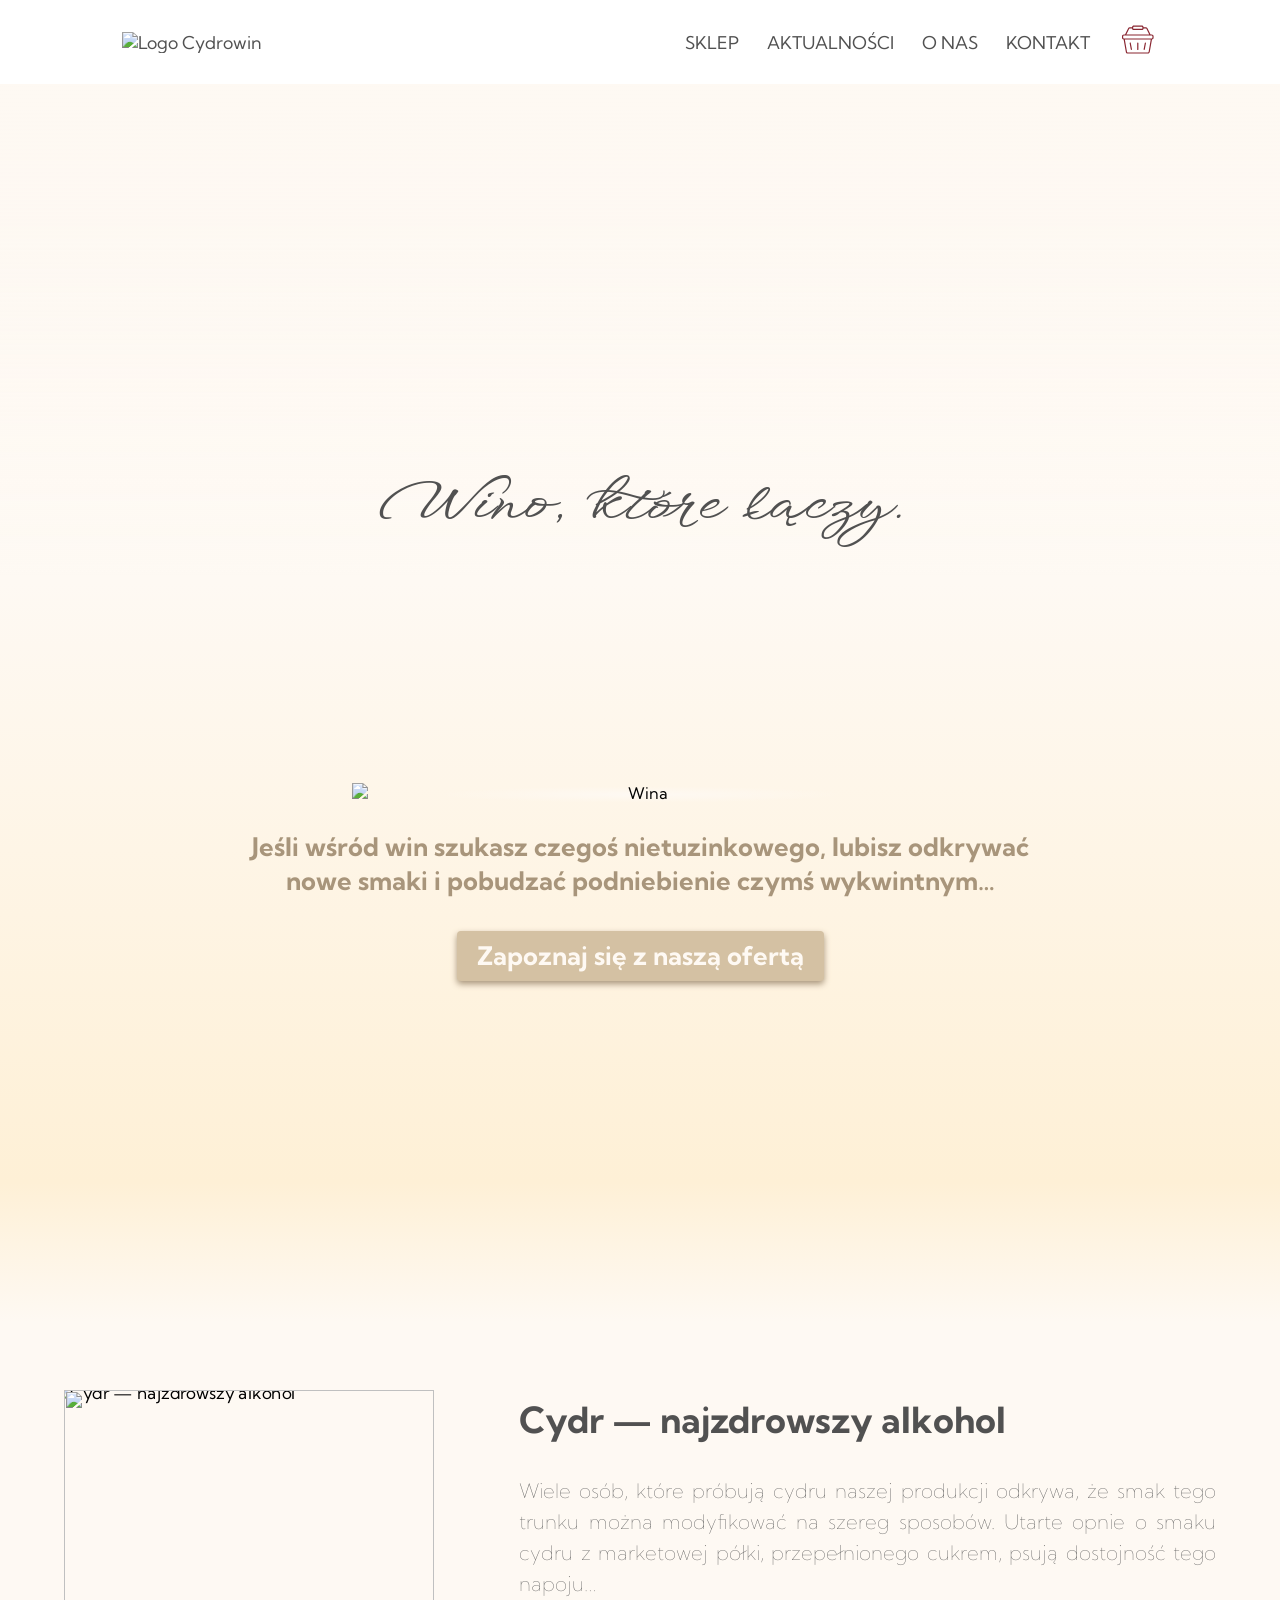
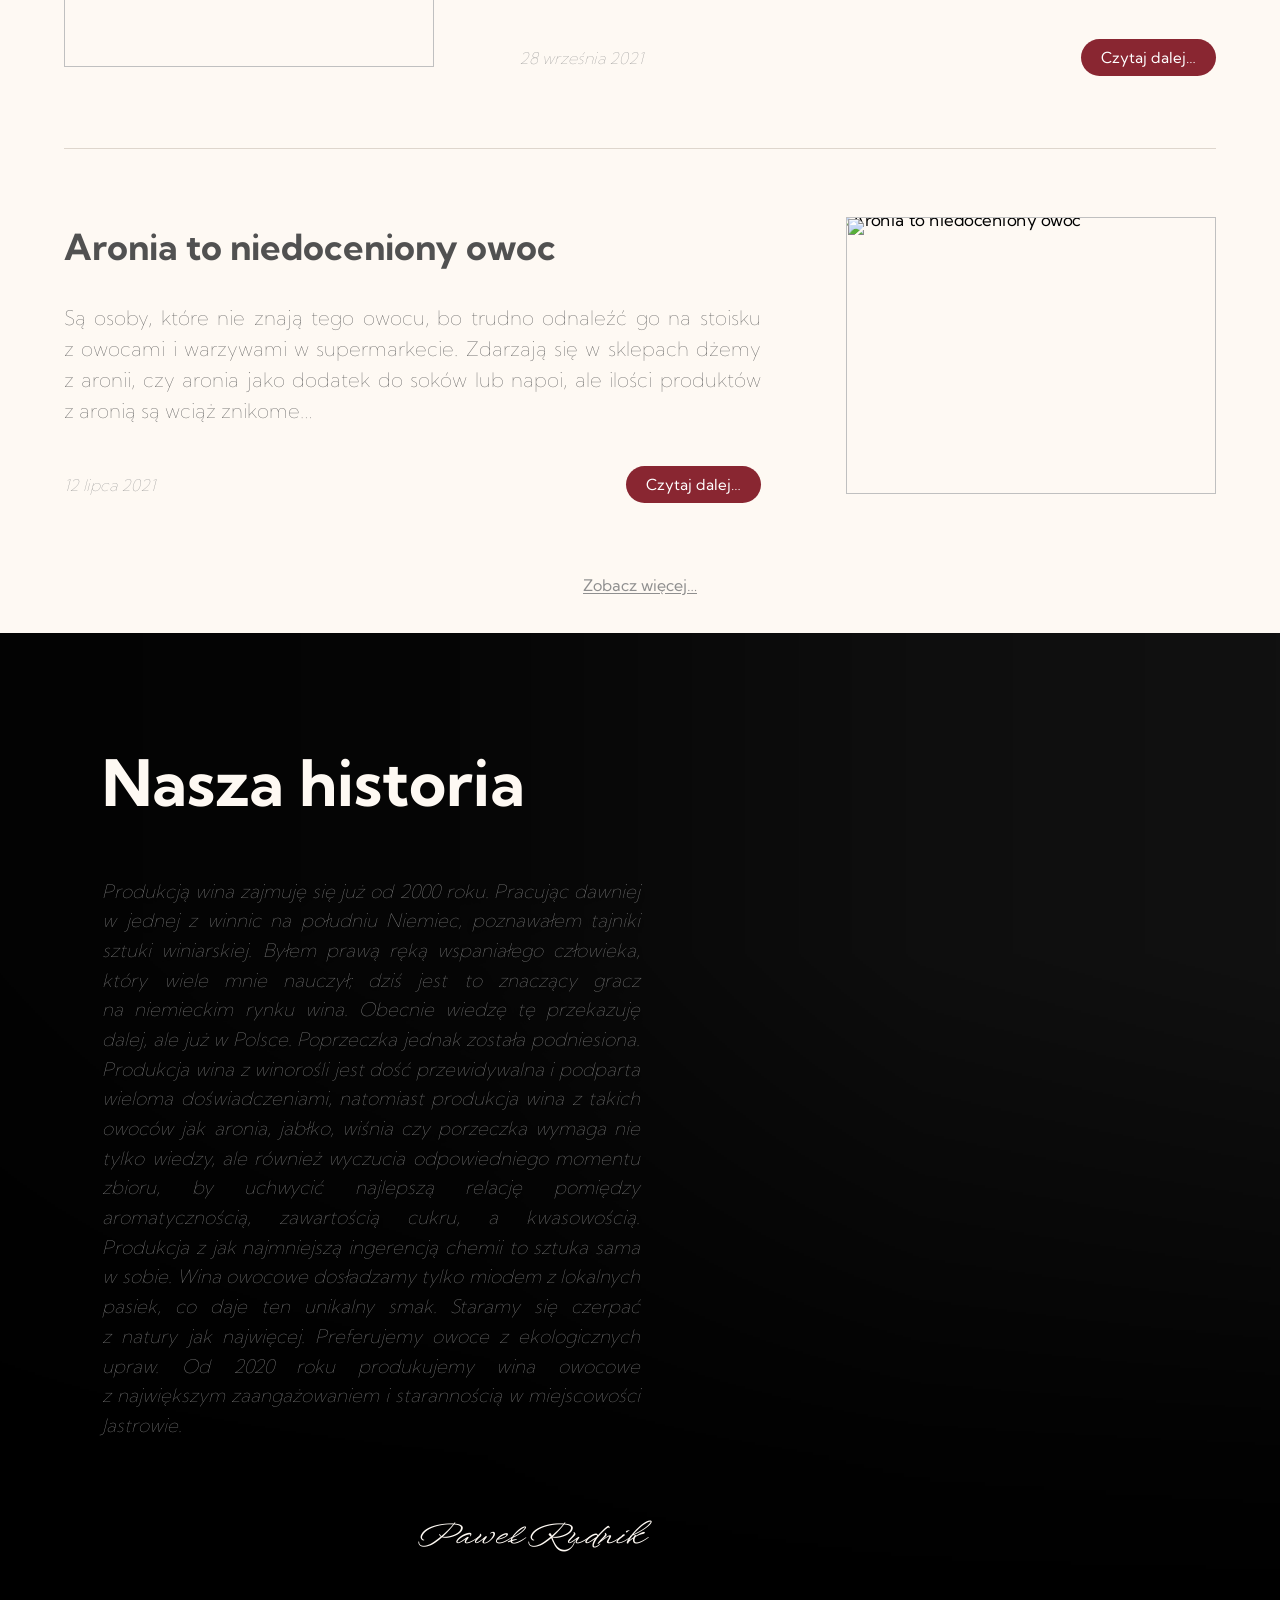
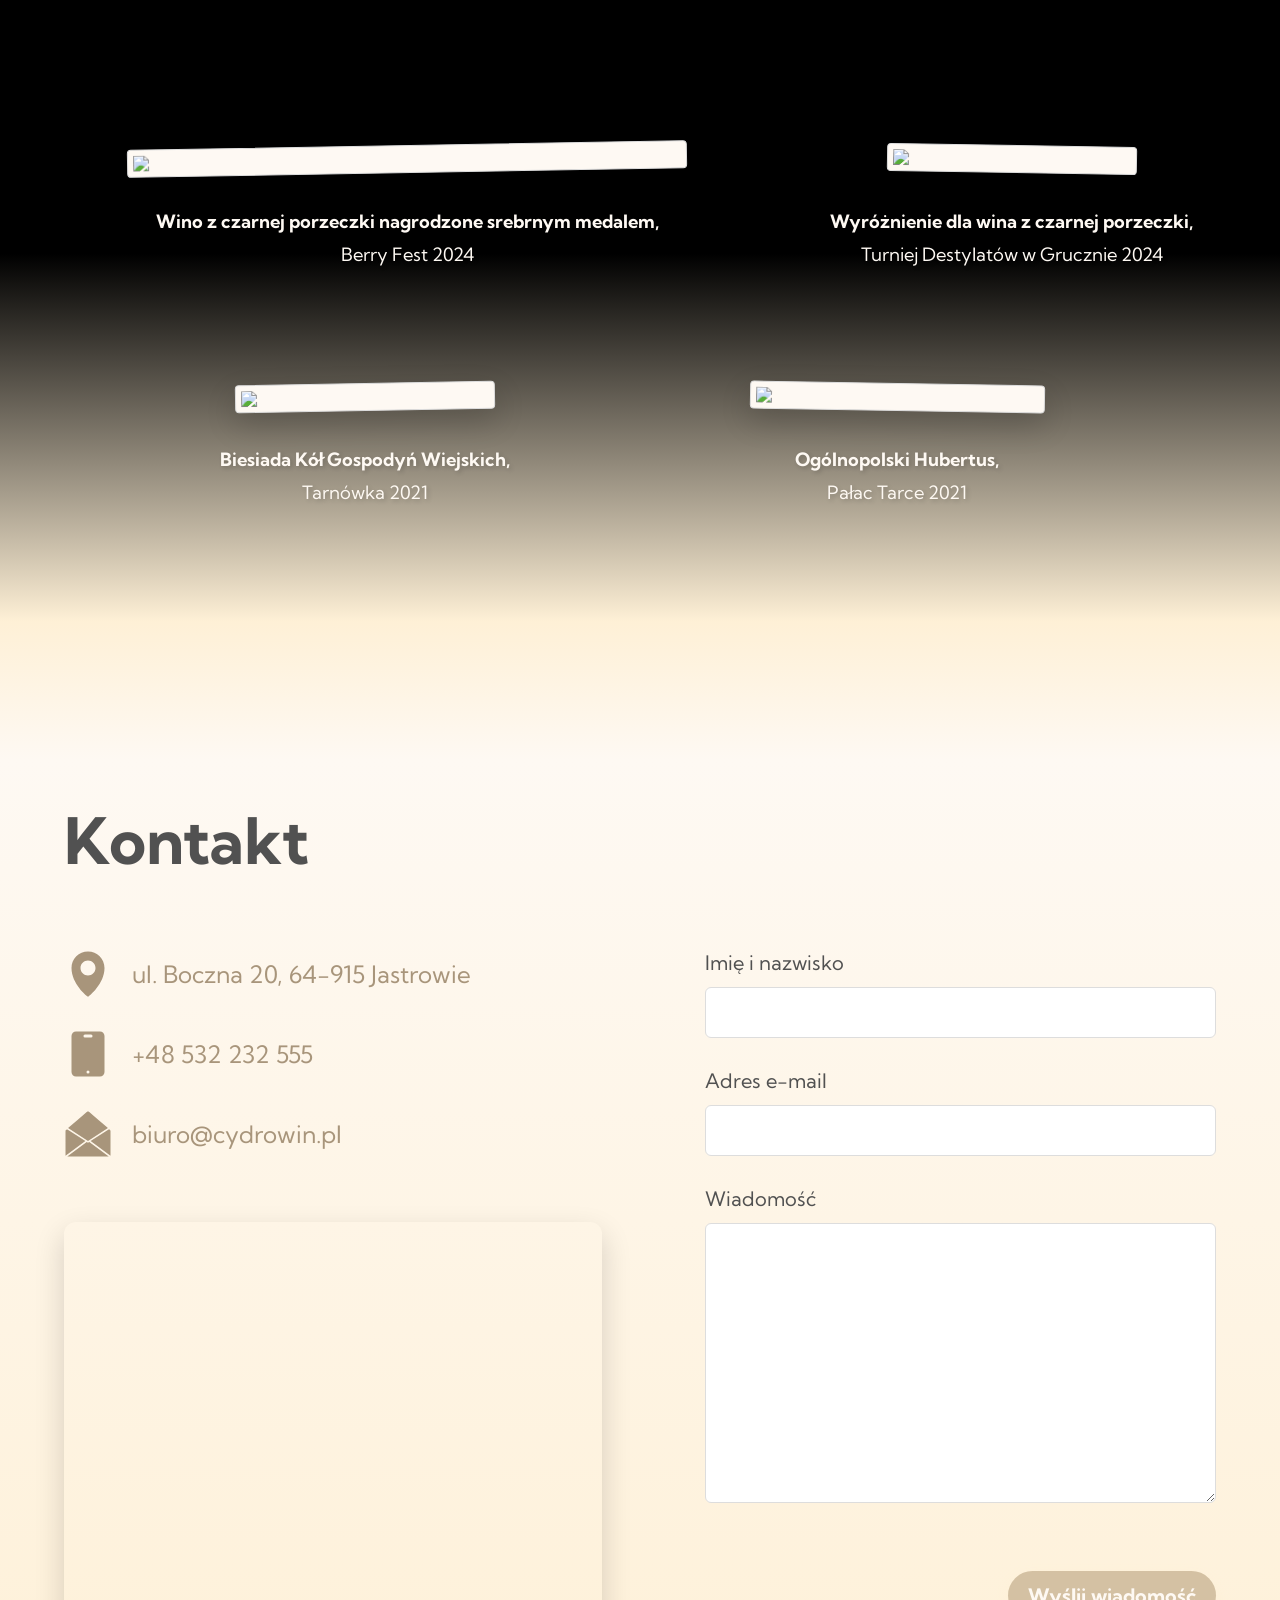
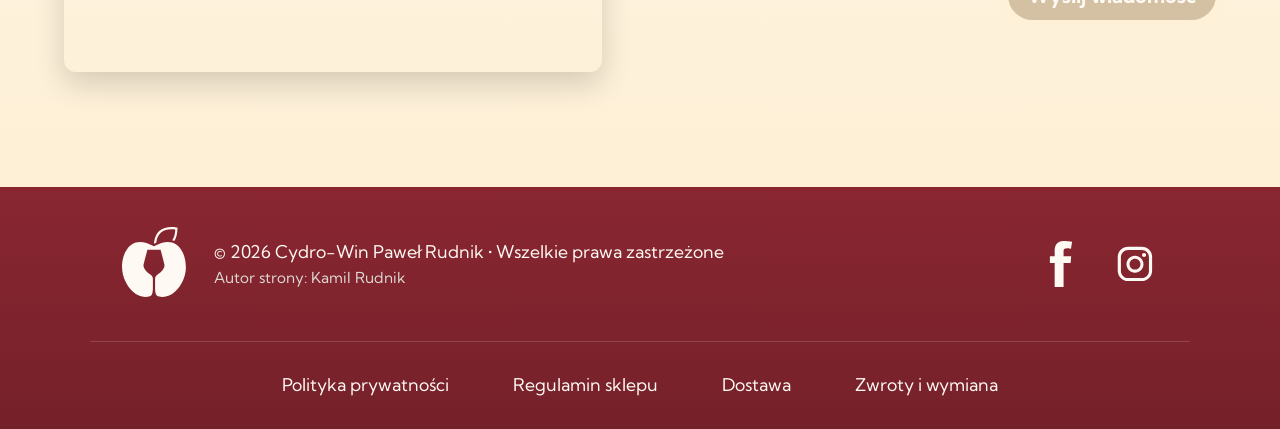
==== commit 82aeffa0: "Dodanie hiperłącza do symbolu w stopce" ====
--- a/index.html
+++ b/index.html
@@ -263,12 +263,14 @@
     <footer>
         <div class="container footer-main">
             <div class="footer-brand">
-                <svg class="cydrowin-symbol" width="53px" height="58px" viewBox="0 0 376 412"
-                    xmlns="http://www.w3.org/2000/svg">
-                    <path fill="currentColor"
-                        d="M 1587.65,32.8242 C 2285.13,-152.836 2818.03,672.703 2818.03,1315.49 c 0,696.55 -427.85,1489.04 -1408.58,924.44 C 428.73,2804.53 0.878906,2012.04 0.878906,1315.49 0.878906,672.621 533.902,-153.047 1231.48,32.8906 1353.44,64.3047 1361.21,299.566 1361.21,395.605 v 412.696 c 0,76.594 -26.76,124.625 -90.02,168.933 -132.94,93.126 -365.405,271.586 -318.135,467.616 51.555,213.99 108.535,426.43 166.555,638.42 193.23,0 386.44,0 579.66,0 58.02,-211.99 115.02,-424.43 166.56,-638.42 47.27,-196.03 -185.2,-374.49 -318.14,-467.616 -63.25,-44.308 -90.02,-92.339 -90.02,-168.933 V 395.605 c 0,-95.796 7.79,-331.8081 129.98,-362.7808 z M 2210.99,2503.13 c 84.67,115.18 130.41,274.37 137.75,476.91 -270.96,32.54 -477.42,-8.1 -618.09,-123.31 -118.99,-97.44 -193.22,-250.24 -222.02,-459.16 -32.49,-15.27 -68.36,-33.57 -102,-51.84 22.15,220.36 85.53,439.44 263.39,585.11 169.54,138.86 414.76,184.37 734.14,138.32 l 41.39,-5.97 -0.41,-41.74 c -2.3,-228.86 -48.46,-412.06 -139.09,-548.96 -30.54,12.19 -62.22,22.46 -95.06,30.64"
-                        transform="matrix(0.13333333,0,0,-0.13333333,0,412)" />
-                </svg>
+                <a href="index.html">
+                    <svg class="cydrowin-symbol" width="53px" height="58px" viewBox="0 0 376 412"
+                        xmlns="http://www.w3.org/2000/svg">
+                        <path fill="currentColor"
+                            d="M 1587.65,32.8242 C 2285.13,-152.836 2818.03,672.703 2818.03,1315.49 c 0,696.55 -427.85,1489.04 -1408.58,924.44 C 428.73,2804.53 0.878906,2012.04 0.878906,1315.49 0.878906,672.621 533.902,-153.047 1231.48,32.8906 1353.44,64.3047 1361.21,299.566 1361.21,395.605 v 412.696 c 0,76.594 -26.76,124.625 -90.02,168.933 -132.94,93.126 -365.405,271.586 -318.135,467.616 51.555,213.99 108.535,426.43 166.555,638.42 193.23,0 386.44,0 579.66,0 58.02,-211.99 115.02,-424.43 166.56,-638.42 47.27,-196.03 -185.2,-374.49 -318.14,-467.616 -63.25,-44.308 -90.02,-92.339 -90.02,-168.933 V 395.605 c 0,-95.796 7.79,-331.8081 129.98,-362.7808 z M 2210.99,2503.13 c 84.67,115.18 130.41,274.37 137.75,476.91 -270.96,32.54 -477.42,-8.1 -618.09,-123.31 -118.99,-97.44 -193.22,-250.24 -222.02,-459.16 -32.49,-15.27 -68.36,-33.57 -102,-51.84 22.15,220.36 85.53,439.44 263.39,585.11 169.54,138.86 414.76,184.37 734.14,138.32 l 41.39,-5.97 -0.41,-41.74 c -2.3,-228.86 -48.46,-412.06 -139.09,-548.96 -30.54,12.19 -62.22,22.46 -95.06,30.64"
+                            transform="matrix(0.13333333,0,0,-0.13333333,0,412)" />
+                    </svg>
+                </a>
                 <div class="cydrowin-text">
                     <p>© 2026 Cydro-Win Paweł Rudnik • Wszelkie prawa zastrzeżone</p>
                     <small>Autor strony: Kamil Rudnik</small>
@@ -318,4 +320,4 @@
     <script src="script.js"></script>
 </body>
 
-</html>
+</html>
--- a/style.css
+++ b/style.css
@@ -1,11 +1,14 @@
 :root {
   --brand: #892631;
   --brandDrk: #75212a;
+  --brandLgt: #964750;
   --bg: #fef9f3;
   --bgDrk: #fef0d6ff;
   --text: #515151;
   --accentDrk: #a8957b;
   --accent: #d4c1a3;
+  --mixed: #c27372;
+  --mixedDrk: #a85b5a;
   --muted: #8f8f8f;
   --container: 1100px;
 }
@@ -132,9 +135,10 @@
   position: absolute;
   inset: 0;
   opacity: 0;
-  background: center calc(60% + var(--hero-parallax-y)) / cover no-repeat;
+  background: center var(--hero-slide-position-y, 60%) / cover no-repeat;
+  transform: translate3d(0, var(--hero-parallax-y, 0px), 0);
   animation: hero-slide-fade 25s ease-in-out infinite;
-  will-change: opacity;
+  will-change: opacity, transform;
 }
 
 .hero-slide--bee {
@@ -144,6 +148,7 @@
 }
 
 .hero-slide--maker {
+  --hero-slide-position-y: 34%;
   background-image: url("assets/szef.jpg");
   animation-delay: -20s;
 }
@@ -199,6 +204,7 @@
 }
 
 @keyframes hero-slide-fade {
+
   0%,
   16% {
     opacity: 1;
@@ -532,7 +538,9 @@
   background-image: url("assets/szef3.jpg");
   background-repeat: no-repeat;
   background-size: cover;
-  background-position: center calc(30% + var(--about-parallax-y, 0px));
+  background-position: center 30%;
+  transform: translate3d(0, var(--about-parallax-y, 0px), 0);
+  will-change: transform;
 }
 
 .about-content-frame {
@@ -603,7 +611,7 @@
   }
 
   .about-image {
-    background-position: 57% calc(30% + var(--about-parallax-y, 0px));
+    background-position: 57% 30%;
   }
 
   .about h1 {
@@ -737,15 +745,33 @@
 }
 
 .pair-of-photos:nth-of-type(1) .described-photo:nth-child(2) {
-  --gallery-reveal-delay: 0.3s;
+  --gallery-reveal-delay: 1s;
 }
 
 .pair-of-photos:nth-of-type(2) .described-photo:nth-child(1) {
-  --gallery-reveal-delay: 0.6s;
+  --gallery-reveal-delay: 0.5s;
 }
 
 .pair-of-photos:nth-of-type(2) .described-photo:nth-child(2) {
-  --gallery-reveal-delay: 0.9s;
+  --gallery-reveal-delay: 1.5s;
+}
+
+@media (max-width: 1150px) {
+  .pair-of-photos:nth-of-type(1) .described-photo:nth-child(1) {
+    --gallery-reveal-delay: 0.5s;
+  }
+
+  .pair-of-photos:nth-of-type(1) .described-photo:nth-child(2) {
+    --gallery-reveal-delay: 0.5s;
+  }
+
+  .pair-of-photos:nth-of-type(2) .described-photo:nth-child(1) {
+    --gallery-reveal-delay: 0.5s;
+  }
+
+  .pair-of-photos:nth-of-type(2) .described-photo:nth-child(2) {
+    --gallery-reveal-delay: 0.5s;
+  }
 }
 
 .described-photo.reveal-up.visible {
@@ -1166,7 +1192,9 @@
   bottom: calc(-1 * var(--hero-parallax-bleed));
   left: 0;
   z-index: 0;
-  background: url("assets/regal.jpg") center calc(50% + var(--hero-parallax-y)) / cover no-repeat;
+  background: url("assets/regal.jpg") center 50% / cover no-repeat;
+  transform: translate3d(0, var(--hero-parallax-y, 0px), 0);
+  will-change: transform;
 }
 
 .heroShop::after {
@@ -1341,7 +1369,7 @@
   display: flex;
   flex-direction: column;
   min-height: 100vh;
-  background: var(--bg);
+  background: var(--bgDrk);
 }
 
 .product-page main {
@@ -1360,11 +1388,11 @@
   position: absolute;
   inset: calc(-1 * var(--product-parallax-bleed)) 0;
   z-index: -1;
-  background-image: url("assets/aperitif.jpg");
+  background-image: url("assets/aperitif.png");
   background-repeat: no-repeat;
   background-size: cover;
   background-position: center;
-  transform: translateY(var(--product-parallax-y, 0px));
+  transform: translate3d(0, var(--product-parallax-y, 0px), 0);
   will-change: transform;
 }
 
@@ -1372,14 +1400,30 @@
   content: "";
   position: absolute;
   right: 0;
-  bottom: 0;
+  bottom: -2px;
   left: 0;
   z-index: -1;
-  height: clamp(9rem, 12vw, 12rem);
+  height: calc(9rem + 2px);
   pointer-events: none;
   background: linear-gradient(to top,
-      var(--bgDrk) 0%,
+      var(--bgDrk) 2.5%,
       transparent 100%);
+}
+
+.product-page--aronia main::before {
+  background-image: url("assets/degustacja.png");
+}
+
+.product-page--borowka main::before {
+  background-image: url("assets/piknik.png");
+}
+
+.product-page--czerwonaPorzeczka main::before {
+  background-image: url("assets/kwiaty.jpg");
+}
+
+.product-page--sliwka main::before {
+  background-image: url("assets/sliwa.png");
 }
 
 .product-page footer {
@@ -1394,7 +1438,7 @@
   box-sizing: border-box;
   width: min(100%, 1120px);
   row-gap: clamp(4.5rem, 8vw, 7rem);
-  margin-block: clamp(5rem, 10vw, 10rem) clamp(6rem, 12vw, 12rem);
+  margin-block: clamp(5rem, 10vw, 10rem) 20rem;
   margin-inline: auto;
   padding: clamp(3.5rem, 7vw, 6rem) clamp(2rem, 7vw, 7rem);
 
@@ -1408,8 +1452,9 @@
   z-index: -1;
   border-radius: inherit;
   background: var(--bg);
-  filter: blur(10px);
+  filter: blur(9px);
   transform: translateZ(0);
+  box-shadow: 0 6px 12px rgba(0, 0, 0, 0.24);
 }
 
 .product-page-content .product-visual {
@@ -1581,6 +1626,22 @@
 
 .purchase button:hover {
   background-color: var(--accentDrk);
+}
+
+.product-page--red .purchase .add-button {
+  background-color: var(--brand);
+}
+
+.product-page--red .purchase .add-button:hover {
+  background-color: var(--brandDrk);
+}
+
+.product-page--rose .purchase .add-button {
+  background-color: var(--mixed);
+}
+
+.product-page--rose .purchase .add-button:hover {
+  background-color: var(--mixedDrk);
 }
 
 .product-informations {
@@ -1686,7 +1747,7 @@
 @media (max-width: 1300px) {
   .product-page-content {
     width: min(100%, 960px);
-    margin-block: clamp(5rem, 8vw, 7rem) clamp(6rem, 10vw, 9rem);
+    margin-block: clamp(5rem, 8vw, 7rem) 10rem;
     padding: clamp(3.5rem, 8vw, 5rem) clamp(2rem, 8vw, 5.5rem);
   }
 
@@ -1879,26 +1940,65 @@
   width: 100%;
   margin: 0 0 2rem 0;
   text-align: center;
+  translate: 0 var(--food-base-y);
 }
 
 .food--shrimp {
   --food-base-y: 12.5%;
-  transform: translateY(var(--food-base-y));
+}
+
+.food--steak {
+  --food-base-y: 15%;
+}
+
+.food--ripened-cheese {
+  --food-base-y: 15%;
+}
+
+.food--mushroom {
+  --food-base-y: 16%;
+}
+
+.food--duck {
+  --food-base-y: 16%;
+}
+
+.food--dessert {
+  --food-base-y: 18%;
+}
+
+.food--light-salad {
+  --food-base-y: 16%;
+}
+
+.food--chili {
+  --food-base-y: 24%;
+}
+
+.food--dessert {
+  --food-base-y: 13%;
+}
+
+.food--chocolate {
+  --food-base-y: 16.25%;
 }
 
 .food-list.food-list--revealing .food {
   opacity: 0;
-  transform: translateY(calc(var(--food-base-y) + 1rem)) scale(0.96);
+  transform: translateY(1rem) scale(0.96);
+  will-change: opacity, transform;
+}
+
+.food-list.food-list--reveal-ready .food {
   transition:
     opacity 0.65s ease,
     transform 0.65s cubic-bezier(0.22, 1, 0.36, 1);
   transition-delay: var(--food-reveal-delay, 0ms);
-  will-change: opacity, transform;
 }
 
 .food-list.food-list--revealing .food.food-visible {
   opacity: 1;
-  transform: translateY(var(--food-base-y)) scale(1);
+  transform: translateY(0) scale(1);
 }
 
 .food-image {
@@ -1924,6 +2024,26 @@
   overflow-wrap: break-word;
 }
 
+.product-page--red .recommendations {
+  color: var(--brandLgt);
+}
+
+.product-page--rose .recommendations {
+  color: var(--mixed);
+}
+
+.product-page--red .recommendations-title,
+.product-page--red .food-image,
+.product-page--red .food-name {
+  color: inherit;
+}
+
+.product-page--rose .recommendations-title,
+.product-page--rose .food-image,
+.product-page--rose .food-name {
+  color: inherit;
+}
+
 @media (max-width: 1300px) {
   .food-list {
     grid-template-columns: repeat(3, minmax(0, 1fr));
@@ -1933,6 +2053,14 @@
   .recommendations {
     margin-top: 4rem;
   }
+
+  .recommendations-title {
+    margin-bottom: 2.2rem;
+  }
+
+  .food--chili {
+    --food-base-y: 16%;
+  }
 }
 
 @media (max-width: 600px) {
@@ -1940,9 +2068,20 @@
     grid-template-columns: repeat(1, minmax(0, 1fr));
   }
 
-  .food--shrimp {
+  .food--shrimp,
+  .food--steak,
+  .food--ripened-cheese,
+  .food--mushroom,
+  .food--duck,
+  .food--dessert,
+  .food--light-salad,
+  .food--chili,
+  .food--chocolate {
     --food-base-y: 0px;
-    transform: translateY(var(--food-base-y));
+  }
+
+  .recommendations-title {
+    margin-bottom: 3rem;
   }
 }
 
@@ -1957,14 +2096,48 @@
   .food-list.food-list--revealing .food,
   .food-list.food-list--revealing .food.food-visible {
     opacity: 1;
-    transform: translateY(var(--food-base-y));
+    transform: none;
     transition: none;
+    will-change: auto;
+  }
+}
+
+@media (prefers-reduced-motion: reduce) {
+
+  .hero,
+  .heroShop {
+    --hero-parallax-y: 0px;
+    --hero-parallax-bleed: 0px;
+  }
+
+  .about {
+    --about-parallax-y: 0px;
+    --about-parallax-bleed: 0px;
+  }
+
+  .product-page main {
+    --product-parallax-y: 0px;
+    --product-parallax-bleed: 0px;
+  }
+
+  .hero-slide,
+  .heroShop-image {
+    transform: none;
+    will-change: auto;
+  }
+
+  .about-image,
+  .product-page main::before {
+    transform: none;
+    will-change: auto;
   }
 }
 
 .similar-products {
   position: relative;
   isolation: isolate;
+  margin-top: -2px;
+  padding-top: 2px;
   background: var(--bgDrk);
 }
 
